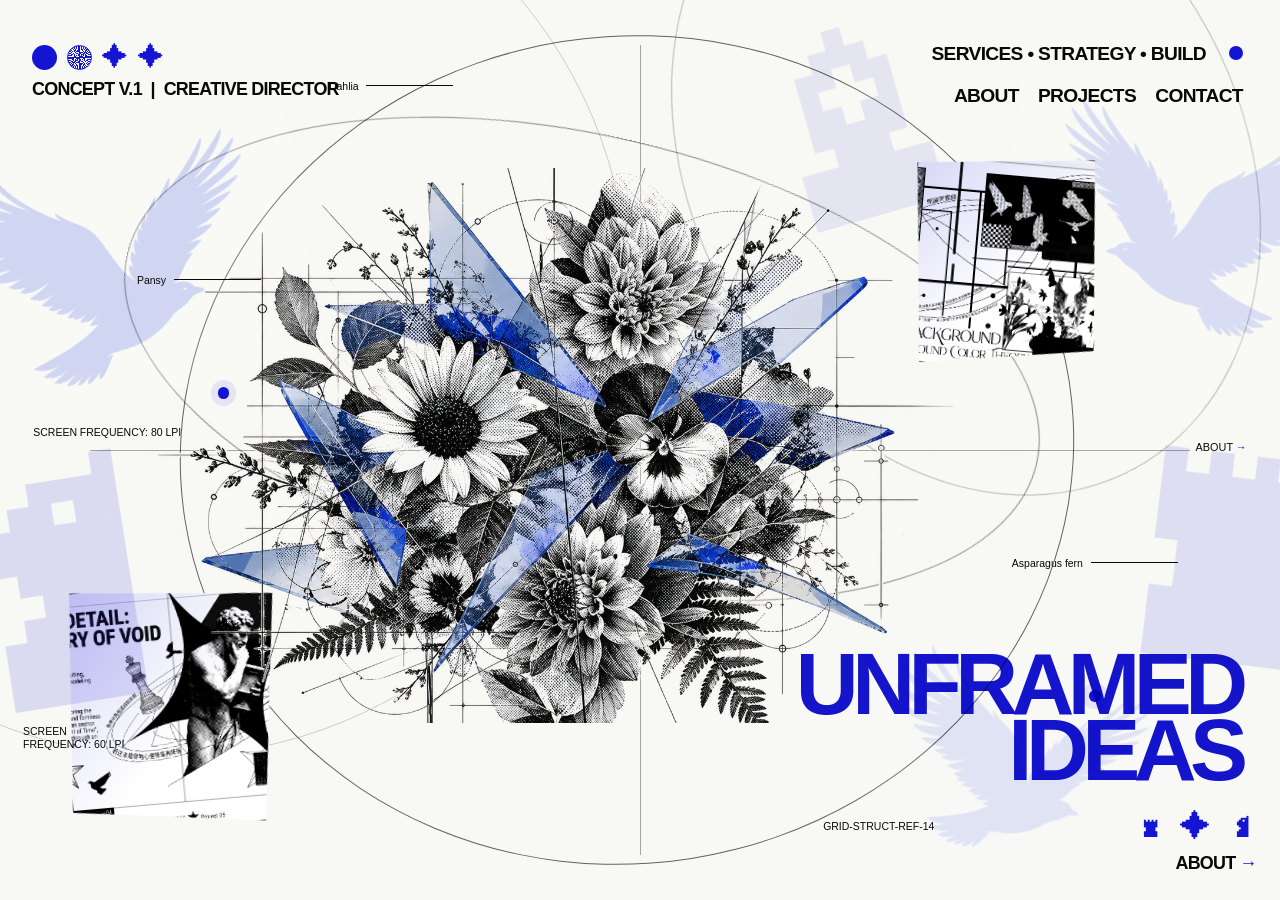
==== index.html @ 29ca2b22 "Rename homepage about CTAs" ====
<!doctype html>
<html lang="zh-CN">
<head>
  <meta charset="utf-8">
  <meta name="viewport" content="width=device-width, initial-scale=1">
  <meta name="description" content="赵雪儿的创意作品集：以视觉策略、设计系统与技术构建表达想法。">
  <meta property="og:title" content="赵雪儿｜Framed Ideas">
  <meta property="og:description" content="视觉策略、设计系统与创意技术作品集。">
  <meta property="og:image" content="https://zhoulyle224-web.github.io/assets/home-flora-collage.png">
  <meta property="og:type" content="website">
  <title>赵雪儿｜Framed Ideas</title>
  <link rel="stylesheet" href="styles.css?v=20260825-flora-depth-v3">
</head>
<body data-page="home" class="flora-home">
  <main class="flora-stage">
    <div class="flora-rings drift" data-depth="0.25" aria-hidden="true"></div>
    <div class="flora-grid" aria-hidden="true"><i></i><i></i></div>

    <div class="legacy-depth" aria-hidden="true">
      <div class="legacy-orbit legacy-orbit-a drift" data-depth="-0.16"></div>
      <div class="legacy-orbit legacy-orbit-b drift" data-depth="0.2"></div>
      <figure class="legacy-slice legacy-slice-a drift" data-depth="1.35"><img src="assets/concept-detail.jpeg" alt=""></figure>
      <figure class="legacy-slice legacy-slice-b drift" data-depth="-1.1"><img src="assets/concept-projects.jpeg" alt=""></figure>
      <i class="legacy-node legacy-node-a drift" data-depth="1.7"></i>
      <i class="legacy-node legacy-node-b drift" data-depth="-1.45"></i>
    </div>

    <div class="flora-fauna" aria-hidden="true">
      <i class="flora-bird bird-a drift" data-depth="1.65"></i>
      <i class="flora-bird bird-b drift" data-depth="1.2"></i>
      <i class="flora-bird bird-c drift" data-depth="2"></i>
      <span class="flora-piece piece-a drift" data-depth="0.8">♞</span>
      <span class="flora-piece piece-b drift" data-depth="-0.7">♜</span>
      <span class="flora-piece piece-c drift" data-depth="1.1">♝</span>
    </div>

    <nav class="flora-navigation" aria-label="主导航">
      <span>SERVICES • STRATEGY • BUILD</span>
      <div>
        <a href="about.html">ABOUT</a>
        <a href="projects.html">PROJECTS</a>
        <a href="contact.html">CONTACT</a>
      </div>
    </nav>

    <figure class="flora-art flora-art-base drift" data-depth="0.32">
      <img src="assets/home-flora-cutout.png" alt="透明背景的黑白网点花卉、蕨叶与半透明蓝色几何碎片实验性编辑拼贴">
    </figure>

    <div class="flora-specimens" aria-hidden="true">
      <span class="specimen-dahlia">Dahlia <i></i></span>
      <span class="specimen-pansy">Pansy <i></i></span>
      <span class="specimen-fern">Asparagus fern <i></i></span>
      <span class="specimen-grid">GRID-STRUCT-REF-14</span>
      <span class="specimen-screen-a">SCREEN FREQUENCY: 80 LPI</span>
      <span class="specimen-screen-b">SCREEN FREQUENCY: 60 LPI</span>
    </div>

    <h1 class="flora-corner-title"><span>UNFRAMED</span><span>IDEAS</span></h1>

    <div class="flora-bottom-left">
      <div class="flora-symbols" aria-hidden="true"><i></i><i></i><b>✦</b><b>✦</b></div>
      <p>CONCEPT V.1 <span>|</span> CREATIVE DIRECTOR</p>
    </div>

    <div class="flora-bottom-right">
      <div class="flora-chess" aria-hidden="true">♜ ✦ ♞</div>
      <a href="about.html">ABOUT <span>→</span></a>
    </div>

    <a class="flora-side-link" href="about.html">ABOUT <span>→</span></a>
  </main>
  <script src="app.js?v=20260825-flora-depth-v3"></script>
</body>
</html>
---- styles.css ----
:root {
  --paper: #f6f6f3;
  --ink: #080808;
  --blue: #1414d4;
  --blue-dark: #09099c;
  --gray: #d8d8d4;
  --line: rgba(8, 8, 8, .72);
  --condensed: Impact, Haettenschweiler, "Arial Narrow Bold", "Arial Narrow", sans-serif;
  --sans: Arial, "Helvetica Neue", "Microsoft YaHei", sans-serif;
  --serif: Didot, "Bodoni MT", "Times New Roman", serif;
}

* { box-sizing: border-box; }
html { scroll-behavior: smooth; }
body {
  margin: 0;
  color: var(--ink);
  background: var(--paper);
  font-family: var(--sans);
  overflow-x: hidden;
}
body::before {
  content: "";
  position: fixed;
  inset: 0;
  z-index: 99;
  pointer-events: none;
  opacity: .045;
  background-image: radial-gradient(#000 .7px, transparent .7px);
  background-size: 4px 4px;
  mix-blend-mode: multiply;
}
a { color: inherit; }
img { display: block; max-width: 100%; }
figure { margin: 0; }
button, a { -webkit-tap-highlight-color: transparent; }
a:focus-visible, button:focus-visible { outline: 3px solid var(--blue); outline-offset: 4px; }

.site-nav {
  position: fixed;
  z-index: 80;
  top: 0;
  left: 0;
  right: 0;
  min-height: 48px;
  padding: 6px 18px;
  display: flex;
  align-items: center;
  justify-content: center;
  border: 0;
  border-bottom: 1.5px solid var(--ink);
  background: rgba(222, 222, 222, .94);
  backdrop-filter: blur(12px);
}
.window-dots { position: absolute; left: 18px; display: flex; gap: 10px; }
.window-dots i { width: 17px; height: 17px; border-radius: 50%; background: #aaa; }
.window-plus { position: absolute; right: 17px; top: 1px; color: #777; font: 38px/1 var(--sans); font-weight: 200; }
.nav-links {
  min-width: min(620px, 60vw);
  min-height: 34px;
  padding: 5px 28px;
  display: flex;
  align-items: center;
  justify-content: center;
  gap: 12px;
  border-radius: 7px;
  background: rgba(255,255,255,.88);
}
.nav-links a {
  position: relative;
  font: 18px/1 var(--condensed);
  letter-spacing: .04em;
  text-decoration: none;
}
.nav-links a + a::before { content: "/"; margin-right: 12px; color: var(--ink); }
.nav-links a:hover, .nav-links a.active { color: var(--blue); }
.menu-toggle {
  display: none;
  border: 0;
  background: var(--ink);
  color: #fff;
  padding: 10px 12px;
  font: 13px/1 var(--condensed);
}

.button {
  display: inline-flex;
  justify-content: space-between;
  align-items: center;
  gap: 24px;
  min-width: 180px;
  padding: 13px 16px;
  border: 1.5px solid var(--ink);
  font: 12px/1 var(--condensed);
  letter-spacing: .08em;
  text-decoration: none;
  transition: transform .2s, box-shadow .2s, background .2s;
}
.button:hover { transform: translate(-3px, -3px); box-shadow: 6px 6px 0 var(--ink); }
.button-blue { background: var(--blue); color: #fff; border-color: var(--blue); }
.button-ghost { background: rgba(246,246,243,.86); }

.minimal-footer {
  position: relative;
  z-index: 20;
  display: flex;
  justify-content: space-between;
  gap: 20px;
  padding: 20px 26px;
  border-top: 1.5px solid var(--ink);
  background: var(--paper);
  font-size: 10px;
  letter-spacing: .12em;
}
.minimal-footer a { text-decoration: none; font-weight: 700; }

/* Home */
.flora-home { background: #f8f8f5; }
.flora-home::before { opacity: .025; }
.flora-stage {
  position: relative;
  min-height: 100svh;
  overflow: hidden;
  isolation: isolate;
  background: #f8f8f5;
}
.flora-stage::before,
.flora-stage::after {
  content: "";
  position: absolute;
  z-index: 0;
  width: min(72vw, 1460px);
  height: min(72vw, 1460px);
  border: 1px solid rgba(8,8,8,.18);
  border-radius: 50%;
  pointer-events: none;
}
.flora-stage::before { left: -23vw; top: -13vw; }
.flora-stage::after { display: none; }
.flora-rings {
  position: absolute;
  z-index: 1;
  inset: 4vh 16vw 4vh 14vw;
  border: 1px solid rgba(8,8,8,.62);
  border-radius: 50%;
  transform: rotate(-9deg);
  pointer-events: none;
}
.flora-rings::before,
.flora-rings::after { display: none; }
.flora-grid { position: absolute; z-index: 1; inset: 0; pointer-events: none; }
.flora-grid i { position: absolute; display: block; background: rgba(8,8,8,.34); }
.flora-grid i:nth-child(1) { left: 50%; top: 5%; width: 1px; height: 90%; }
.flora-grid i:nth-child(2) { left: 7%; top: 50%; width: 86%; height: 1px; }
.legacy-depth { position: absolute; inset: 0; pointer-events: none; }
.legacy-orbit { position: absolute; z-index: 1; border: 1px solid rgba(8,8,8,.46); border-radius: 50%; will-change: translate; }
.legacy-orbit-a { left: 9vw; top: 15vh; width: 73vw; height: 35vw; transform: rotate(13deg); }
.legacy-orbit-b { right: 3vw; top: -15vw; width: 43vw; height: 55vw; transform: rotate(-29deg); opacity: .56; }
.legacy-slice {
  position: absolute;
  overflow: hidden;
  margin: 0;
  border: 1px solid rgba(8,8,8,.8);
  background: rgba(255,255,255,.72);
  box-shadow: 10px 12px 0 rgba(20,20,212,.12);
  opacity: 1;
  will-change: translate;
}
.legacy-slice::after { content: ""; position: absolute; inset: 0; background: linear-gradient(135deg, rgba(20,20,212,.18), transparent 58%); mix-blend-mode: multiply; }
.legacy-slice img { width: 100%; height: 100%; object-fit: cover; filter: grayscale(1) contrast(1.3); }
.legacy-slice-a { z-index: 2; left: 11vw; bottom: 8vh; width: clamp(165px, 17vw, 345px); height: clamp(155px, 27vh, 315px); transform: translateX(-6vw) rotate(-5deg); clip-path: polygon(7% 0, 100% 7%, 88% 100%, 0 90%); }
.legacy-slice-a img { object-position: 48% 50%; }
.legacy-slice-b { z-index: 7; right: 8vw; top: 17vh; width: clamp(145px, 15vw, 305px); height: clamp(145px, 24vh, 280px); transform: translateX(-6vw) rotate(5deg); clip-path: polygon(0 8%, 92% 0, 100% 88%, 10% 100%); }
.legacy-slice-b img { object-position: 76% 20%; }
.legacy-node { position: absolute; z-index: 8; width: clamp(11px, .9vw, 18px); aspect-ratio: 1; border-radius: 50%; background: var(--blue); box-shadow: 0 0 0 7px rgba(20,20,212,.08); will-change: translate; }
.legacy-node-a { left: 17vw; top: 43vh; }
.legacy-node-b { right: 14vw; bottom: 22vh; }
.flora-fauna { position: absolute; z-index: 2; inset: 0; pointer-events: none; color: var(--blue); }
.flora-bird {
  position: absolute;
  display: block;
  width: var(--bird-size);
  height: calc(var(--bird-size) * .54);
  background: url("assets/bird-silhouette-blue.png") center / contain no-repeat;
  mix-blend-mode: multiply;
  opacity: .16;
  will-change: translate;
}
.flora-bird::before,
.flora-bird::after { display: none; }
.bird-a { --bird-size: clamp(300px, 40vw, 820px); left: -12%; top: 14%; transform: rotate(-10deg); }
.bird-b { --bird-size: clamp(280px, 38vw, 780px); right: -13%; top: 10%; transform: scaleX(-1) rotate(-7deg); opacity: .13; }
.bird-c { --bird-size: clamp(240px, 32vw, 660px); right: 5%; bottom: 3%; transform: rotate(14deg); opacity: .1; }
.flora-piece { position: absolute; color: currentColor; font-family: Georgia, "Times New Roman", serif; line-height: 1; opacity: .82; will-change: translate; }
.piece-a { left: -2%; top: 45%; font-size: clamp(220px, 28vw, 570px); transform: rotate(-9deg); opacity: .13; }
.piece-b { right: -3%; top: 39%; font-size: clamp(230px, 29vw, 590px); transform: rotate(7deg); opacity: .11; }
.piece-c { right: 28%; top: -4%; font-size: clamp(190px, 24vw, 490px); transform: rotate(-16deg); opacity: .08; }
.cursor-orbit {
  position: fixed;
  z-index: 140;
  left: 0;
  top: 0;
  width: 38px;
  height: 38px;
  border: 1.5px solid var(--blue);
  border-radius: 50%;
  opacity: 0;
  pointer-events: none;
  transform: translate(-50%, -50%);
  transition: width .18s ease, height .18s ease, border-radius .18s ease, background-color .18s ease, opacity .15s ease;
  will-change: translate, width, height;
}
.cursor-orbit::before {
  content: "";
  position: absolute;
  left: 50%;
  top: 50%;
  width: 8px;
  height: 8px;
  background: var(--blue);
  transform: translate(-50%, -50%) rotate(45deg);
  transition: width .18s ease, height .18s ease, transform .18s ease;
}
.cursor-orbit::after {
  content: "";
  position: absolute;
  inset: -2px;
  border: 1px solid var(--blue);
  border-radius: inherit;
  opacity: 0;
}
.cursor-orbit.is-visible { opacity: 1; }
.cursor-orbit.is-interactive { width: 58px; height: 58px; border-radius: 50%; background: rgba(20,20,212,.07); }
.cursor-orbit.is-interactive::before { width: 12px; height: 12px; transform: translate(-50%, -50%) rotate(135deg); }
.cursor-orbit.is-down { width: 24px; height: 24px; border-radius: 50%; }
.cursor-orbit.is-pulse::after { animation: cursor-pulse .42s ease-out; }
@keyframes cursor-pulse { from { opacity: .75; transform: scale(.8); } to { opacity: 0; transform: scale(2.15); } }
@media (pointer: fine) and (prefers-reduced-motion: no-preference) {
  .has-custom-cursor,
  .has-custom-cursor * { cursor: none !important; }
  .flora-navigation a,
  .flora-side-link,
  .flora-bottom-right a { display: inline-block; transition: scale .16s ease, color .16s ease; }
  .flora-navigation a:hover,
  .flora-side-link:hover,
  .flora-bottom-right a:hover { scale: 1.045; color: var(--blue); }
  .flora-navigation a:active,
  .flora-side-link:active,
  .flora-bottom-right a:active { scale: .92; }
}
.flora-navigation {
  position: absolute;
  z-index: 12;
  top: 4.8vh;
  right: 2.9vw;
  display: grid;
  justify-items: end;
  gap: 2.3vh;
  font: clamp(16px, 1.5vw, 30px)/1.1 var(--sans);
  font-weight: 700;
  letter-spacing: -.035em;
}
.flora-navigation > span::after { content: ""; display: inline-block; width: .72em; height: .72em; margin-left: 1.2em; border-radius: 50%; background: var(--blue); }
.flora-navigation div { display: flex; gap: clamp(14px, 1.5vw, 30px); }
.flora-navigation a { position: relative; text-decoration: none; }
.flora-navigation a::after { content: ""; position: absolute; left: 0; right: 100%; bottom: -4px; height: 3px; background: var(--blue); transition: right .22s ease; }
.flora-navigation a:hover::after { right: 0; }
.flora-art {
  position: absolute;
  z-index: 3;
  inset: -2vh 12vw -1vh 11vw;
  display: grid;
  place-items: center;
  pointer-events: none;
  transform: translateX(-6vw);
}
.flora-art img { width: 100%; height: 100%; object-fit: contain; filter: contrast(.97) saturate(.94); }
.flora-art-base { will-change: translate; }
.flora-corner-title {
  position: absolute;
  z-index: 12;
  right: 3vw;
  bottom: 13vh;
  margin: 0;
  color: var(--blue);
  font: clamp(58px, 6.8vw, 138px)/.76 var(--sans);
  font-weight: 700;
  letter-spacing: -.075em;
  text-align: right;
  pointer-events: none;
  mix-blend-mode: multiply;
}
.flora-corner-title span { display: block; }
.flora-specimens { position: absolute; z-index: 6; inset: 0; font-size: clamp(9px, .82vw, 16px); pointer-events: none; }
.flora-specimens span { position: absolute; white-space: nowrap; }
.flora-specimens i { display: inline-block; width: 6.8vw; height: 1px; margin: 0 0 .28em .45em; background: var(--ink); vertical-align: middle; }
.specimen-dahlia { left: 25.7%; top: 9%; }
.specimen-pansy { left: 10.7%; top: 30.5%; }
.specimen-fern { right: 8%; top: 62%; }
.specimen-grid { right: 27%; bottom: 7.6%; }
.specimen-screen-a { left: 2.6%; top: 47.4%; }
.specimen-screen-b { left: 1.8%; bottom: 16.5%; width: 110px; white-space: normal !important; line-height: 1.2; }
.flora-bottom-left,
.flora-bottom-right { position: absolute; z-index: 12; }
.flora-bottom-left { left: 2.5vw; top: 4.6vh; }
.flora-bottom-right { bottom: 3vh; }
.flora-symbols { display: flex; align-items: center; gap: 10px; height: 32px; color: var(--blue); font-size: 26px; }
.flora-symbols i { width: 25px; height: 25px; border-radius: 50%; background: var(--blue); }
.flora-symbols i + i { background: repeating-conic-gradient(from 0deg, var(--blue) 0 5deg, transparent 5deg 10deg); border: 1px solid var(--blue); }
.flora-symbols b { font-weight: 400; }
.flora-bottom-left p { margin: 8px 0 0; font: clamp(14px, 1.4vw, 28px)/1 var(--sans); font-weight: 700; letter-spacing: -.04em; }
.flora-bottom-left p span { margin: 0 .25em; }
.flora-bottom-right { right: 1.8vw; display: grid; justify-items: end; gap: 10px; }
.flora-chess { color: var(--blue); font-size: clamp(25px, 2.4vw, 48px); letter-spacing: .24em; }
.flora-bottom-right a { font: clamp(14px, 1.4vw, 28px)/1 var(--sans); font-weight: 700; text-decoration: none; letter-spacing: -.04em; }
.flora-bottom-right a span,
.flora-side-link span { display: inline-block; color: var(--blue); transition: transform .2s ease; }
.flora-bottom-right a:hover span,
.flora-side-link:hover span { transform: translateX(8px); }
.flora-side-link { position: absolute; z-index: 12; right: 2.6vw; top: 49%; font-size: clamp(9px, .85vw, 17px); text-decoration: none; }

/* Projects */
.projects-ref-browser { position: fixed; z-index: 80; top: 0; left: 0; right: 0; height: 48px; display: flex; align-items: center; justify-content: center; border-bottom: 1.5px solid var(--ink); background: #dedede; }
.projects-ref-dots { position: absolute; left: 18px; display: flex; gap: 10px; }
.projects-ref-dots i { width: 18px; height: 18px; border-radius: 50%; background: #aaa; }
.projects-ref-browser nav { min-width: min(620px, 60vw); padding: 6px 28px; display: flex; justify-content: center; gap: 12px; border-radius: 7px; background: rgba(255,255,255,.9); }
.projects-ref-browser nav a { font: 18px/1 var(--condensed); letter-spacing: .04em; text-decoration: none; }
.projects-ref-browser nav a + a::before { content: "/"; margin-right: 12px; color: var(--ink); }
.projects-ref-browser nav a.active { color: var(--blue); }
.projects-ref-plus { position: absolute; right: 16px; top: 1px; color: #777; font: 38px/1 var(--sans); }
.projects-ref-canvas { position: relative; height: calc(100svh - 48px); min-height: 850px; margin-top: 48px; overflow: hidden; background: var(--paper); }
.projects-ref-framework { position: absolute; z-index: 0; inset: 0; pointer-events: none; }
.projects-ref-framework i { position: absolute; display: block; background: var(--ink); }
.projects-ref-framework i:nth-child(1) { left: 6.3%; top: 9%; width: 7px; height: 80%; }
.projects-ref-framework i:nth-child(2) { left: 37.6%; top: 0; width: 7px; height: 77%; }
.projects-ref-framework i:nth-child(3) { left: 49.4%; top: 2%; width: 7px; height: 78%; }
.projects-ref-framework i:nth-child(4) { right: 18.3%; top: 7%; width: 7px; height: 72%; }
.projects-ref-framework i:nth-child(5) { left: 3.5%; top: 14%; width: 90%; height: 7px; }
.projects-ref-framework i:nth-child(6) { left: 6%; top: 64%; width: 87%; height: 7px; }
.projects-ref-framework i:nth-child(7) { left: 18%; top: 3%; width: 2px; height: 116%; transform: rotate(55deg); transform-origin: top; }
.projects-ref-framework i:nth-child(8) { right: 11%; top: 8%; width: 2px; height: 112%; transform: rotate(-48deg); transform-origin: top; }
.projects-ref-orbit { position: absolute; z-index: 1; border: 1.5px solid var(--ink); border-radius: 50%; pointer-events: none; }
.projects-ref-orbit.orbit-one { inset: 9% 2% 8% 1%; transform: rotate(10deg); }
.projects-ref-orbit.orbit-two { inset: 18% -2% 3% 6%; transform: rotate(-9deg); }
.projects-ref-cross { position: absolute; z-index: 2; left: 2.5%; top: 8%; font: 120px/.7 var(--sans); }
.projects-ref-note { position: absolute; z-index: 2; margin: 0; font-size: 12px; letter-spacing: .08em; white-space: nowrap; }
.projects-ref-note.note-one { left: 41%; top: 18%; transform: rotate(-12deg); }
.projects-ref-note.note-two { right: -2%; top: 20%; transform: rotate(78deg); }
.projects-ref-note.note-three { left: 38%; bottom: 18%; transform: rotate(-8deg); }
.projects-ref-grid { position: absolute; z-index: 4; inset: 0; }
.projects-ref-card { position: absolute; display: block; overflow: visible; border: 3px solid var(--ink); background: #fff; color: #fff; text-decoration: none; transition: transform .25s; }
.projects-ref-card:hover { transform: translateY(-7px); }
.projects-ref-card figure { position: absolute; inset: 0; overflow: hidden; background: #fff; }
.projects-ref-card figure::after { content: ""; position: absolute; inset: 0; opacity: .12; background-image: radial-gradient(#000 1px, transparent 1px); background-size: 5px 5px; pointer-events: none; }
.projects-ref-card img { position: absolute; width: 200%; height: 200%; max-width: none; object-fit: fill; }
.projects-ref-card.card-one { left: 9.5%; top: 6%; width: 31%; height: 34%; }
.projects-ref-card.card-two { right: 10.5%; top: 6%; width: 33%; height: 34%; }
.projects-ref-card.card-three { left: 5.8%; bottom: 8%; width: 31%; height: 36%; }
.projects-ref-card.card-four { right: 4.5%; bottom: 8%; width: 31%; height: 36%; }
.projects-ref-card.card-one img { left: 0; top: 0; }
.projects-ref-card.card-two img { left: -100%; top: 0; }
.projects-ref-card.card-three img { left: 0; top: -100%; }
.projects-ref-card.card-four img { left: -100%; top: -100%; }
.projects-ref-label { position: absolute; z-index: 5; bottom: -34px; max-width: 96%; padding: 9px 14px 11px; border-radius: 0 0 9px 9px; }
.projects-ref-label.label-black { left: 16%; background: var(--ink); color: var(--blue); }
.projects-ref-label.label-blue { right: 3%; background: var(--blue); color: var(--ink); }
.projects-ref-label small, .projects-ref-label strong, .projects-ref-label em { display: block; }
.projects-ref-label small { font: 14px/1 var(--condensed); letter-spacing: .06em; }
.projects-ref-label strong { font: clamp(25px, 2.5vw, 50px)/.9 var(--condensed); white-space: nowrap; }
.projects-ref-label em { color: #fff; font: 9px/1.4 var(--sans); font-style: normal; letter-spacing: .1em; }
.projects-ref-background { position: absolute; z-index: 3; left: 37%; bottom: 2%; width: 43%; display: flex; flex-direction: column; align-items: center; pointer-events: none; }
.projects-ref-background b { font: clamp(55px, 7vw, 130px)/.68 var(--serif); font-weight: 400; letter-spacing: -.05em; }
.projects-ref-background span { font: clamp(20px, 3.2vw, 62px)/.8 var(--serif); letter-spacing: -.03em; }

/* Project detail — clean rebuild from the current reference only */
.detail-clean-nav { position: fixed; z-index: 90; inset: 0 0 auto; height: 70px; display: flex; align-items: center; justify-content: space-between; padding-left: 2.8vw; border-bottom: 2px solid var(--ink); background: rgba(250,250,248,.97); }
.detail-clean-nav a { color: var(--ink); text-decoration: none; }
.detail-clean-brand { font: clamp(22px, 2vw, 38px)/1 var(--condensed); }
.detail-clean-nav nav { align-self: stretch; display: flex; border-left: 2px solid var(--ink); }
.detail-clean-nav nav a { display: grid; place-items: center; min-width: 145px; padding: 0 1.6vw; font-size: clamp(15px, 1.45vw, 27px); }
.detail-clean-nav nav a:hover { background: var(--ink); color: #fff; }
.detail-clean-page { min-height: 100svh; padding-top: 70px; display: grid; grid-template-columns: 43.5% 56.5%; background: #fafaf8; }
.detail-clean-copy { position: relative; min-height: calc(100svh - 70px); padding: 28px 4vw 40px 2.8vw; border-right: 2px solid var(--ink); }
.detail-clean-code { margin: 0 0 clamp(50px, 7vh, 90px); font: clamp(28px, 2.8vw, 54px)/1 var(--condensed); }
.detail-clean-code span { font-family: var(--sans); font-weight: 400; }
.detail-clean-copy h1 { margin: 0 0 clamp(45px, 7vh, 82px); }
.detail-clean-copy h1 small, .detail-clean-copy h1 span { display: block; }
.detail-clean-copy h1 small { margin-bottom: 5px; font: clamp(30px, 3vw, 56px)/1 var(--sans); font-weight: 800; }
.detail-clean-copy h1 span { position: relative; font: clamp(60px, 6.5vw, 126px)/.78 var(--condensed); letter-spacing: -.03em; overflow-wrap: anywhere; }
.detail-clean-copy h1 span::before { content: ""; position: absolute; left: -2.8vw; top: 10%; width: 1.5vw; height: 78%; background: var(--ink); }
body[data-project="warehouse"] .detail-clean-copy h1 span { font-size: clamp(48px, 5vw, 96px); }
.detail-clean-summary { display: grid; grid-template-columns: 1fr 1fr; gap: clamp(34px, 4vw, 70px); }
.detail-clean-summary p { margin: 0; font-size: clamp(13px, 1.25vw, 23px); line-height: 1.35; font-weight: 650; }
.detail-clean-lists { display: grid; grid-template-columns: 1fr 1fr; gap: 34px; margin-top: clamp(42px, 6vh, 72px); }
.detail-clean-lists p { margin: 0; font: clamp(12px, 1.15vw, 21px)/1.24 var(--sans); font-weight: 700; }
.detail-clean-lists b { font-family: var(--condensed); font-size: 1.15em; }
.detail-clean-lists span { white-space: pre-line; }
.detail-clean-actions { display: flex; flex-wrap: wrap; gap: 10px; margin-top: 25px; }
.detail-clean-visual { position: relative; min-height: calc(100svh - 70px); overflow: hidden; background: #fafaf8; }
.detail-clean-visual::before { content: ""; position: absolute; z-index: 2; inset: 0; border-left: 0; box-shadow: inset 0 0 0 2px rgba(0,0,0,.06); pointer-events: none; }
.detail-clean-visual figure { position: absolute; inset: 0 0 54px; margin: 0; overflow: hidden; pointer-events: none; }
.detail-clean-visual figure img { position: absolute; top: -9.75%; left: -77%; width: 177%; height: 117.25%; max-width: none; object-fit: fill; }
.detail-clean-image { z-index: 1; }
.detail-clean-pagination { position: absolute; z-index: 4; right: 2.5vw; bottom: 0; height: 54px; display: flex; align-items: center; gap: 8px; font-size: clamp(12px, 1.25vw, 22px); }
.detail-clean-pagination a { color: var(--ink); text-decoration: none; }
.detail-clean-pagination a:hover { color: var(--blue); }

/* About */
.about-ref-nav { position: fixed; z-index: 80; top: 0; left: 5vw; right: 5vw; height: 60px; display: flex; align-items: center; justify-content: space-between; border: 1.5px solid var(--ink); border-top: 0; background: rgba(246,246,243,.96); }
.about-ref-nav-left { display: flex; align-items: center; gap: clamp(40px, 7vw, 130px); padding-left: 26px; }
.about-ref-nav a, .about-ref-nav span { font: 13px/1 var(--condensed); letter-spacing: .035em; text-decoration: none; }
.about-ref-nav-right { padding-right: 26px; }
.about-ref-page { position: relative; min-height: 100svh; padding: 60px 5vw 0; display: grid; grid-template-columns: 1fr 1fr; grid-template-rows: auto 72px; overflow: hidden; background: var(--paper); }
.about-ref-page::before, .about-ref-page::after { content: ""; position: absolute; z-index: 0; top: 0; bottom: 0; width: 9vw; background-color: var(--paper); background-image: url("assets/about-botanical-halftone.png"); background-size: auto max(100%, 900px); background-repeat: repeat-y; background-position: center top; opacity: .92; filter: contrast(1.08); }
.about-ref-page::before { left: 0; transform: translateX(-58%); }
.about-ref-page::after { right: 0; transform: translateX(58%) scaleX(-1); }
.about-ref-copy { position: relative; z-index: 2; min-width: 0; padding: 26px 3vw 56px 1.4vw; border: 1.5px solid var(--ink); border-top: 0; overflow: hidden; background-color: rgba(246,246,243,.94); background-image: radial-gradient(rgba(0,0,0,.16) .65px, transparent .65px); background-size: 5px 5px; }
.about-ref-copy h1 { margin: 0 0 12px; font: clamp(56px, 6vw, 116px)/.82 var(--condensed); letter-spacing: -.03em; }
.about-resume-tagline { margin: 0 0 26px; color: var(--blue); font: clamp(18px, 1.45vw, 28px)/1 var(--condensed); letter-spacing: .03em; }
.about-resume-contact { display: grid; grid-template-columns: repeat(4, auto); gap: 10px 22px; padding: 13px 0 22px; border-bottom: 1.5px solid var(--ink); font-size: 12px; }
.about-resume-contact a { text-decoration: none; font-weight: 700; }
.about-resume-section { margin-top: 30px; }
.about-resume-section h2 { margin: 0 0 18px; padding-top: 12px; display: flex; align-items: baseline; gap: 24px; border-top: 2px solid var(--ink); font: clamp(24px, 2vw, 38px)/1 var(--condensed); }
.about-resume-section h2 b { color: var(--blue); font-size: 1.15em; }
.about-resume-entry + .about-resume-entry { margin-top: 25px; }
.about-resume-entry header { display: grid; grid-template-columns: minmax(118px, .72fr) minmax(0, 1.45fr) auto; gap: 10px 16px; align-items: baseline; }
.about-resume-entry time { color: var(--blue); font-weight: 700; font-size: 12px; white-space: nowrap; }
.about-resume-entry header strong { min-width: 0; font-size: 14px; }
.about-resume-entry header em { font-size: 11px; font-style: normal; text-align: right; white-space: nowrap; }
.about-resume-entry ul, .about-resume-section.awards ul { margin: 14px 0 0; padding: 0; list-style: none; }
.about-resume-entry li, .about-resume-section.awards li { position: relative; margin: 8px 0; padding-left: 18px; font-size: 12px; line-height: 1.65; }
.about-resume-entry li::before, .about-resume-section.awards li::before { content: "•"; position: absolute; left: 0; color: var(--blue); font-size: 18px; line-height: 1; }
.about-resume-entry li > b, .about-resume-skills p > b { color: var(--blue); }
.about-resume-entry li strong, .about-resume-entry p strong, .about-resume-skills strong { color: var(--blue); }
.about-resume-entry.compact p { margin: 12px 0 0; font-size: 12px; line-height: 1.65; }
.about-resume-skills { display: grid; gap: 14px; }
.about-resume-skills p { margin: 0; font-size: 12px; line-height: 1.65; }
.about-resume-skills p > b { display: block; margin-bottom: 2px; font-size: 13px; }
.about-ref-actions { position: relative; z-index: 3; display: flex; flex-wrap: wrap; gap: 10px; margin-top: 38px; }
.about-ref-actions a { min-width: 165px; padding: 12px 15px; border: 1.5px solid var(--ink); background: var(--paper); font: 12px/1 var(--condensed); letter-spacing: .07em; text-decoration: none; }
.about-ref-actions a:first-child { background: var(--blue); border-color: var(--blue); color: #fff; }
.about-ref-visual { position: relative; z-index: 2; min-width: 0; min-height: calc(100svh - 132px); overflow: hidden; display: flex; flex-direction: column; border: 1.5px solid var(--ink); border-top: 0; border-left: 0; background: var(--paper); }
.about-ref-visual-source { position: relative; flex: 0 0 clamp(380px, 31vw, 580px); overflow: hidden; }
.about-ref-visual-source img { position: absolute; top: -1%; left: 0; width: 200%; height: 112%; max-width: none; object-fit: cover; transform: translateX(-50%); }
.about-visual-wall { flex: 1; min-height: 0; display: grid; grid-template-rows: repeat(5, minmax(0, 1fr)); }
.about-visual-panel { position: relative; min-height: 0; padding: clamp(20px, 2.2vw, 40px); display: flex; flex-direction: column; justify-content: center; overflow: hidden; border-top: 1.5px solid var(--ink); isolation: isolate; }
.about-visual-panel small { position: absolute; top: 22px; left: 24px; z-index: 2; font: 11px/1 var(--condensed); letter-spacing: .12em; }
.about-visual-panel strong { position: relative; z-index: 2; font: clamp(70px, 7vw, 126px)/.72 var(--condensed); letter-spacing: -.04em; }
.about-visual-panel p { position: relative; z-index: 2; margin: 15px 0 8px; font: clamp(22px, 2vw, 38px)/1 var(--condensed); }
.about-visual-panel span { position: relative; z-index: 2; font-size: 10px; letter-spacing: .12em; }
.about-visual-panel.botanical { background-color: rgba(246,246,243,.94); background-image: linear-gradient(90deg, rgba(246,246,243,.98) 0 42%, rgba(246,246,243,.2)), url("assets/about-botanical-halftone.png"); background-size: auto, auto 115%; background-repeat: no-repeat; background-position: 0 0, right center; }
.about-visual-panel.botanical strong, .about-visual-panel.paper strong { color: var(--blue); }
.about-visual-panel.blue { background: var(--blue); color: #fff; }
.about-visual-panel.blue::after { content: ""; position: absolute; inset: 0; z-index: 0; background-image: radial-gradient(#fff .7px, transparent .7px); background-size: 5px 5px; opacity: .18; }
.about-visual-panel.image { color: var(--ink); background: url("assets/about-reference-20260825.jpg") 73% 66%/210% auto no-repeat; }
.about-visual-panel.image::after { content: ""; position: absolute; inset: 0; z-index: 0; background: rgba(246,246,243,.63); }
.about-visual-panel.image strong { color: var(--blue); }
.about-visual-panel.paper { background-color: var(--paper); background-image: radial-gradient(rgba(0,0,0,.22) .7px, transparent .7px); background-size: 5px 5px; }
.about-visual-panel.dark { background: #11113d; color: #fff; }
.about-visual-panel.dark strong { color: var(--blue); text-shadow: 1px 1px 0 #fff; }
.about-ref-footer { position: relative; z-index: 3; grid-column: 1/-1; display: grid; grid-template-columns: 34% 1fr auto; align-items: center; min-height: 72px; border: 1.5px solid var(--ink); border-top: 0; }
.about-ref-theory { align-self: stretch; display: flex; align-items: center; justify-content: center; gap: 22px; overflow: hidden; border-right: 1.5px solid var(--ink); background: linear-gradient(90deg, rgba(20,20,212,.12), rgba(246,246,243,.94)); color: var(--ink); }
.about-ref-theory span { font: 12px/1 var(--condensed); letter-spacing: .12em; }
.about-ref-footer > a { justify-self: center; font: clamp(15px, 1.55vw, 28px)/1 var(--condensed); text-decoration: none; }
.about-ref-footer > a b { color: var(--blue); font-size: 1.55em; }
.about-ref-footer small { padding-right: 22px; font-size: 10px; letter-spacing: .08em; }

/* Contact — current diagonal reference only */
.contact-diagonal-page { min-height: 100svh; overflow: auto; background: #f8f8f6; }
.contact-diagonal-stage { position: relative; width: 100vw; min-width: 960px; height: 100svh; min-height: 536px; overflow: hidden; background: #f8f8f6; }
.contact-diagonal-art { position: absolute; inset: 0; width: 100%; height: 100%; max-width: none; object-fit: contain; object-position: center; user-select: none; }

.reveal { opacity: 0; transform: translateY(24px); transition: opacity .65s ease, transform .65s ease; }
.reveal.visible { opacity: 1; transform: translateY(0); }
.error-page { min-height: 100vh; display: grid; place-items: center; background: var(--paper); }
.error-page main { text-align: center; }
.error-page span { color: var(--blue); font: 28vw/.7 var(--condensed); }
.error-page h1 { font: clamp(36px,7vw,96px)/1 var(--condensed); }

@media (max-width: 980px) {
  .site-nav { justify-content: flex-end; }
  .window-dots { left: 12px; }
  .window-dots i { width: 13px; height: 13px; }
  .window-plus { display: none; }
  .menu-toggle { display: block; }
  .nav-links { position: absolute; top: calc(100% + 8px); right: 10px; width: min(280px, calc(100vw - 20px)); min-width: 0; padding: 18px; display: none; flex-direction: column; align-items: stretch; background: var(--paper); border: 1.5px solid var(--ink); border-radius: 0; box-shadow: 6px 6px 0 var(--ink); }
  .nav-links.open { display: flex; }
  .nav-links a { font-size: 24px; }
  .nav-links a + a::before { display: none; }
  .flora-navigation { right: 24px; top: 28px; }
  .flora-art { inset: 9vh 2vw 6vh; transform: translateX(-4vw); }
  .legacy-slice-a { left: 5vw; bottom: 16vh; }
  .legacy-slice-b { right: 4vw; top: 18vh; }
  .flora-corner-title { left: auto; right: 24px; bottom: 13vh; font-size: clamp(54px, 8.8vw, 86px); }
  .flora-specimens .specimen-dahlia,
  .flora-specimens .specimen-pansy,
  .flora-specimens .specimen-fern { display: none; }
  .specimen-grid { right: 20%; bottom: 10%; }
  .flora-side-link { display: none; }
  .projects-ref-browser nav { min-width: min(560px, 70vw); }
  .projects-ref-canvas { height: auto; min-height: 0; padding: 72px 5vw 100px; }
  .projects-ref-framework, .projects-ref-note, .projects-ref-cross { display: none; }
  .projects-ref-orbit { inset: 2% -20% 1%!important; }
  .projects-ref-grid { position: relative; inset: auto; display: grid; grid-template-columns: 1fr 1fr; gap: 72px 5vw; }
  .projects-ref-card, .projects-ref-card.card-one, .projects-ref-card.card-two, .projects-ref-card.card-three, .projects-ref-card.card-four { position: relative; inset: auto; width: auto; height: 48vw; }
  .projects-ref-background { position: relative; left: auto; bottom: auto; width: 100%; margin-top: 86px; }
  .detail-clean-nav { height: 64px; }
  .detail-clean-nav nav a { min-width: 0; padding: 0 18px; font-size: 15px; }
  .detail-clean-page { padding-top: 64px; grid-template-columns: 1fr; }
  .detail-clean-copy { min-height: auto; padding: 44px 7vw 58px; border-right: 0; border-bottom: 2px solid var(--ink); }
  .detail-clean-copy h1 span::before { left: -7vw; width: 4.5vw; }
  .detail-clean-summary, .detail-clean-lists { max-width: 760px; }
  .detail-clean-visual { min-height: 720px; }
  .about-ref-nav { left: 16px; right: 16px; }
  .about-ref-page { padding-left: 16px; padding-right: 16px; grid-template-columns: 1fr; grid-template-rows: auto auto auto; overflow: visible; }
  .about-ref-copy { border-right: 1.5px solid var(--ink); }
  .about-ref-visual { border-left: 1.5px solid var(--ink); }
  .about-ref-visual-source { position: relative; inset: auto; flex-basis: 680px; }
  .about-visual-wall { min-height: 1400px; }
  .about-resume-contact { grid-template-columns: repeat(2, auto); justify-content: start; }
  .about-ref-footer { grid-template-columns: 1fr 1fr; min-height: 88px; }
  .about-ref-footer small { display: none; }
}

@media (max-width: 680px) {
  .flora-stage { min-height: 820px; }
  .flora-stage::before { width: 130vw; height: 130vw; left: -75vw; top: 10vh; }
  .flora-rings { inset: 22vh -32vw 13vh -27vw; }
  .flora-grid i:nth-child(1) { left: 68%; }
  .flora-grid i:nth-child(2) { left: 10%; width: 80%; }
  .flora-navigation { top: 21px; right: 18px; gap: 10px; font-size: 12px; }
  .flora-navigation > span { display: none; }
  .flora-navigation div { flex-direction: column; align-items: flex-end; gap: 5px; }
  .flora-navigation a { padding: 2px 0; }
  .flora-art { inset: 10vh -25vw 14vh -28vw; transform: translateX(-5vw); }
  .legacy-orbit-a { left: -10vw; top: 20vh; width: 115vw; height: 76vw; }
  .legacy-orbit-b { right: -35vw; top: -5vw; width: 88vw; height: 105vw; }
  .legacy-slice-a { left: 2vw; bottom: 19vh; width: 34vw; height: 20vh; opacity: 1; }
  .legacy-slice-b { right: 2vw; top: 19vh; width: 31vw; height: 18vh; opacity: 1; }
  .flora-specimens { display: none; }
  .flora-bottom-left { left: 18px; top: 22px; }
  .flora-symbols { gap: 7px; height: 24px; font-size: 20px; }
  .flora-symbols i { width: 19px; height: 19px; }
  .flora-bottom-left p { max-width: 230px; font-size: 14px; line-height: 1.2; }
  .flora-corner-title { left: auto; right: 18px; bottom: 118px; font-size: 15vw; line-height: .78; }
  .bird-a { --bird-size: 68vw; left: -25%; top: 28%; }
  .bird-b { --bird-size: 64vw; right: -27%; top: 25%; }
  .bird-c { --bird-size: 56vw; right: -8%; bottom: 14%; display: block; }
  .piece-a { left: -12%; top: 55%; font-size: 46vw; }
  .piece-b { right: -11%; top: 52%; font-size: 48vw; }
  .piece-c { right: 20%; top: 15%; display: block; font-size: 38vw; }
  .flora-bottom-right { right: 18px; bottom: 24px; gap: 7px; }
  .flora-chess { font-size: 24px; }
  .flora-bottom-right a { max-width: 120px; font-size: 13px; text-align: right; line-height: 1.15; }
  .projects-ref-dots { left: 10px; gap: 6px; }
  .projects-ref-dots i { width: 12px; height: 12px; }
  .projects-ref-browser nav { min-width: 0; width: calc(100% - 92px); margin-left: 28px; padding: 7px 8px; gap: 5px; }
  .projects-ref-browser nav a { font-size: 12px; }
  .projects-ref-browser nav a + a::before { margin-right: 5px; }
  .projects-ref-plus { right: 5px; font-size: 30px; }
  .projects-ref-canvas { padding-left: 18px; padding-right: 18px; }
  .projects-ref-grid { grid-template-columns: 1fr; gap: 76px; }
  .projects-ref-card, .projects-ref-card.card-one, .projects-ref-card.card-two, .projects-ref-card.card-three, .projects-ref-card.card-four { height: 82vw; }
  .projects-ref-label { max-width: 92%; }
  .projects-ref-label strong { font-size: 9vw; white-space: normal; }
  .projects-ref-background { align-items: flex-start; }
  .detail-clean-nav { height: 58px; padding-left: 12px; }
  .detail-clean-brand { font-size: 20px; }
  .detail-clean-nav nav { border-left: 0; }
  .detail-clean-nav nav a { min-width: 0; padding: 0 8px; font-size: 11px; }
  .detail-clean-page { padding-top: 58px; }
  .detail-clean-copy { padding: 30px 18px 44px; }
  .detail-clean-code { margin-bottom: 48px; font-size: 7vw; }
  .detail-clean-code span { display: block; margin-top: 8px; font: 5vw/1.05 var(--sans); }
  .detail-clean-copy h1 { margin-bottom: 40px; }
  .detail-clean-copy h1 small { font-size: 8vw; }
  .detail-clean-copy h1 span { font-size: 16vw; }
  body[data-project="warehouse"] .detail-clean-copy h1 span { font-size: 13vw; }
  .detail-clean-copy h1 span::before { left: -18px; width: 12px; }
  .detail-clean-summary, .detail-clean-lists { grid-template-columns: 1fr; gap: 28px; }
  .detail-clean-lists { margin-top: 40px; }
  .detail-clean-actions { display: grid; }
  .detail-clean-actions .button { min-width: 0; width: 100%; }
  .detail-clean-visual { min-height: 600px; }
  .detail-clean-visual figure img { left: -95%; width: 195%; }
  .detail-clean-pagination { right: 14px; font-size: 12px; }
  .about-ref-nav { left: 10px; right: 10px; }
  .about-ref-nav-left { gap: 22px; padding-left: 12px; }
  .about-ref-nav-right { padding-right: 12px; }
  .about-ref-page { padding-left: 10px; padding-right: 10px; grid-template-rows: auto auto auto; }
  .about-ref-copy { padding-left: 12px; padding-right: 12px; }
  .about-ref-copy h1 { font-size: 14vw; }
  .about-resume-contact { grid-template-columns: 1fr 1fr; gap: 10px; }
  .about-resume-entry header { grid-template-columns: 1fr; gap: 5px; }
  .about-resume-entry header em { text-align: left; white-space: normal; }
  .about-resume-section h2 { gap: 14px; }
  .about-ref-footer { grid-template-columns: 1fr; }
  .about-ref-theory { min-height: 68px; }
  .about-ref-footer > a { min-height: 68px; display: grid; place-items: center; }
  .about-ref-visual-source { flex-basis: 520px; }
  .about-visual-wall { min-height: 1200px; grid-template-rows: repeat(5, minmax(230px, 1fr)); }
  .about-visual-panel { min-height: 230px; }
  .about-visual-panel strong { font-size: 25vw; }
  .contact-diagonal-stage { width: 960px; }
  .minimal-footer { flex-direction: column; }
}

@media (prefers-reduced-motion: reduce) {
  *, *::before, *::after { scroll-behavior: auto!important; transition-duration: .01ms!important; animation-duration: .01ms!important; }
  .reveal { opacity: 1; transform: none; }
}
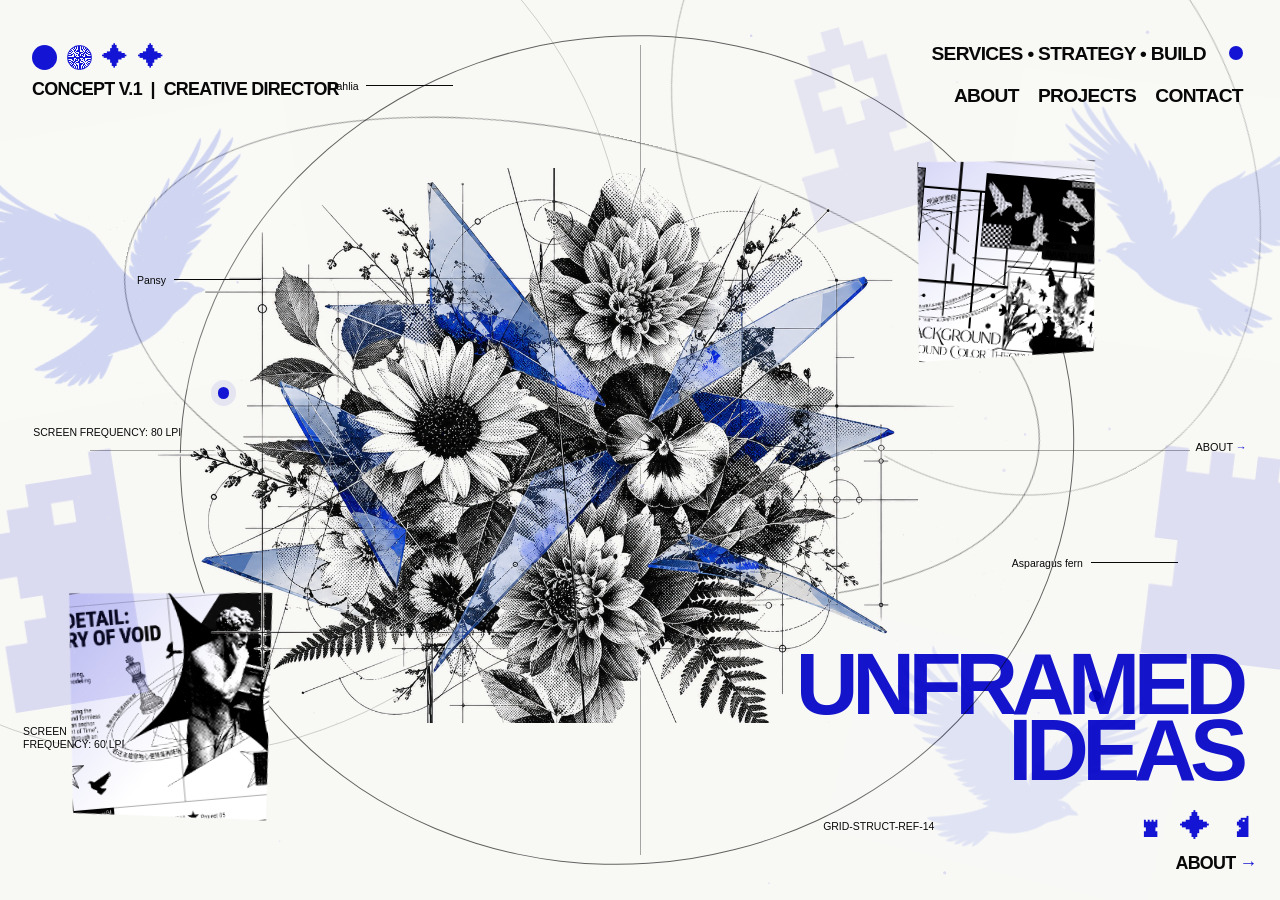
==== commit 2c62562f: "Add refined global motion system" ====
--- a/index.html
+++ b/index.html
@@ -9,7 +9,7 @@
   <meta property="og:image" content="https://zhoulyle224-web.github.io/assets/home-flora-collage.png">
   <meta property="og:type" content="website">
   <title>赵雪儿｜Framed Ideas</title>
-  <link rel="stylesheet" href="styles.css?v=20260825-flora-depth-v3">
+  <link rel="stylesheet" href="styles.css?v=20260827-motion-v1">
 </head>
 <body data-page="home" class="flora-home">
   <main class="flora-stage">
@@ -70,6 +70,6 @@
 
     <a class="flora-side-link" href="about.html">ABOUT <span>→</span></a>
   </main>
-  <script src="app.js?v=20260825-flora-depth-v3"></script>
+  <script src="app.js?v=20260827-motion-v1"></script>
 </body>
 </html>
--- a/styles.css
+++ b/styles.css
@@ -195,19 +195,76 @@
 .piece-a { left: -2%; top: 45%; font-size: clamp(220px, 28vw, 570px); transform: rotate(-9deg); opacity: .13; }
 .piece-b { right: -3%; top: 39%; font-size: clamp(230px, 29vw, 590px); transform: rotate(7deg); opacity: .11; }
 .piece-c { right: 28%; top: -4%; font-size: clamp(190px, 24vw, 490px); transform: rotate(-16deg); opacity: .08; }
+.motion-particles,
+.motion-tracking-light,
+.motion-click-ring {
+  position: fixed;
+  left: 0;
+  top: 0;
+  pointer-events: none;
+}
+.motion-particles {
+  z-index: 92;
+  width: 100vw;
+  height: 100vh;
+  opacity: .82;
+}
+.motion-tracking-light {
+  z-index: 91;
+  width: min(48vw, 660px);
+  aspect-ratio: 1;
+  border-radius: 50%;
+  opacity: 0;
+  transform: translate(-50%, -50%);
+  background: radial-gradient(circle, rgba(20,20,212,.105) 0, rgba(20,20,212,.048) 24%, rgba(20,20,212,.012) 47%, transparent 70%);
+  filter: blur(12px);
+  transition: opacity .5s ease;
+  will-change: translate;
+}
+.motion-pointer-active .motion-tracking-light { opacity: .55; }
+.motion-click-ring {
+  z-index: 139;
+  width: 38px;
+  height: 38px;
+  border: 1px solid var(--blue);
+  border-radius: 50%;
+  transform: translate(-50%, -50%);
+  animation: motion-click-ring .58s cubic-bezier(.2,.65,.2,1) forwards;
+}
+.motion-enter {
+  opacity: 0;
+  filter: blur(5px);
+  translate: 0 16px;
+  transition: opacity .72s cubic-bezier(.2,.7,.2,1) var(--motion-delay, 0ms), filter .72s ease var(--motion-delay, 0ms), translate .72s cubic-bezier(.2,.7,.2,1) var(--motion-delay, 0ms);
+}
+.motion-enter.is-motion-visible { opacity: 1; filter: blur(0); translate: 0 0; }
+.motion-reactive { position: relative; }
+.motion-sheen {
+  position: absolute;
+  z-index: 25;
+  inset: 0;
+  display: block;
+  opacity: 0;
+  pointer-events: none;
+  background: radial-gradient(circle 180px at var(--sheen-x, 50%) var(--sheen-y, 50%), rgba(20,20,212,.16), rgba(20,20,212,.045) 38%, transparent 72%);
+  mix-blend-mode: multiply;
+  transition: opacity .35s ease;
+}
+.motion-reactive:hover > .motion-sheen { opacity: .72; }
 .cursor-orbit {
   position: fixed;
   z-index: 140;
   left: 0;
   top: 0;
-  width: 38px;
-  height: 38px;
-  border: 1.5px solid var(--blue);
+  width: 42px;
+  height: 42px;
+  border: 1px solid rgba(20,20,212,.92);
   border-radius: 50%;
   opacity: 0;
   pointer-events: none;
   transform: translate(-50%, -50%);
-  transition: width .18s ease, height .18s ease, border-radius .18s ease, background-color .18s ease, opacity .15s ease;
+  box-shadow: 0 0 0 1px rgba(246,246,243,.68), 0 0 18px rgba(20,20,212,.13);
+  transition: width .22s cubic-bezier(.2,.8,.2,1), height .22s cubic-bezier(.2,.8,.2,1), border-color .22s ease, background-color .22s ease, opacity .16s ease;
   will-change: translate, width, height;
 }
 .cursor-orbit::before {
@@ -218,23 +275,45 @@
   width: 8px;
   height: 8px;
   background: var(--blue);
+  box-shadow: 0 0 10px rgba(20,20,212,.22);
   transform: translate(-50%, -50%) rotate(45deg);
-  transition: width .18s ease, height .18s ease, transform .18s ease;
+  transition: width .2s ease, height .2s ease, transform .3s ease;
 }
 .cursor-orbit::after {
   content: "";
   position: absolute;
-  inset: -2px;
-  border: 1px solid var(--blue);
-  border-radius: inherit;
-  opacity: 0;
+  inset: -7px;
+  border: 1px solid rgba(20,20,212,.34);
+  border-right-color: transparent;
+  border-bottom-color: transparent;
+  border-radius: 50%;
+  animation: cursor-orbit-spin 5s linear infinite;
 }
 .cursor-orbit.is-visible { opacity: 1; }
-.cursor-orbit.is-interactive { width: 58px; height: 58px; border-radius: 50%; background: rgba(20,20,212,.07); }
-.cursor-orbit.is-interactive::before { width: 12px; height: 12px; transform: translate(-50%, -50%) rotate(135deg); }
-.cursor-orbit.is-down { width: 24px; height: 24px; border-radius: 50%; }
-.cursor-orbit.is-pulse::after { animation: cursor-pulse .42s ease-out; }
-@keyframes cursor-pulse { from { opacity: .75; transform: scale(.8); } to { opacity: 0; transform: scale(2.15); } }
+.cursor-orbit.is-interactive {
+  width: 64px;
+  height: 64px;
+  background: rgba(20,20,212,.055);
+  border-color: rgba(20,20,212,.72);
+}
+.cursor-orbit.is-interactive::before { width: 13px; height: 13px; transform: translate(-50%, -50%) rotate(135deg); }
+.cursor-orbit.is-down { width: 26px; height: 26px; background: rgba(20,20,212,.12); }
+.cursor-orbit.is-pulse { animation: cursor-impact .46s ease-out; }
+@keyframes cursor-orbit-spin { to { transform: rotate(360deg); } }
+@keyframes cursor-impact { 0% { box-shadow: 0 0 0 0 rgba(20,20,212,.34); } 100% { box-shadow: 0 0 0 20px rgba(20,20,212,0); } }
+@keyframes motion-click-ring { from { opacity: .7; scale: .55; } to { opacity: 0; scale: 2.45; } }
+@keyframes motion-breathe { from { scale: 1; } to { scale: 1.014; } }
+@keyframes motion-orbit-a { from { transform: rotate(9deg) scale(.995); } to { transform: rotate(12deg) scale(1.015); } }
+@keyframes motion-orbit-b { from { transform: rotate(-10deg) scale(1.01); } to { transform: rotate(-7deg) scale(.99); } }
+@keyframes motion-float { from { translate: 0 -2px; } to { translate: 0 4px; } }
+.motion-enabled .flora-art img,
+.motion-enabled .detail-clean-image img,
+.motion-enabled .contact-diagonal-art { animation: motion-breathe 9s ease-in-out infinite alternate; transform-origin: center; }
+.motion-enabled .projects-ref-orbit.orbit-one { animation: motion-orbit-a 11s ease-in-out infinite alternate; }
+.motion-enabled .projects-ref-orbit.orbit-two { animation: motion-orbit-b 13s ease-in-out infinite alternate; }
+.motion-enabled .flora-chess,
+.motion-enabled .flora-symbols b { animation: motion-float 2.8s ease-in-out infinite alternate; }
+.motion-enabled .flora-symbols b:nth-child(4) { animation-delay: -.9s; }
 @media (pointer: fine) and (prefers-reduced-motion: no-preference) {
   .has-custom-cursor,
   .has-custom-cursor * { cursor: none !important; }
@@ -389,8 +468,10 @@
 .detail-clean-copy h1 span { position: relative; font: clamp(60px, 6.5vw, 126px)/.78 var(--condensed); letter-spacing: -.03em; overflow-wrap: anywhere; }
 .detail-clean-copy h1 span::before { content: ""; position: absolute; left: -2.8vw; top: 10%; width: 1.5vw; height: 78%; background: var(--ink); }
 body[data-project="warehouse"] .detail-clean-copy h1 span { font-size: clamp(48px, 5vw, 96px); }
+body[data-project="zbird"] .detail-clean-copy { background: linear-gradient(115deg, rgba(250,250,248,.74) 0%, rgba(250,250,248,.88) 48%, rgba(250,250,248,.96) 100%), url("assets/home-flora-cutout.png") 44% center / cover no-repeat; }
 .detail-clean-summary { display: grid; grid-template-columns: 1fr 1fr; gap: clamp(34px, 4vw, 70px); }
 .detail-clean-summary p { margin: 0; font-size: clamp(13px, 1.25vw, 23px); line-height: 1.35; font-weight: 650; }
+body[data-project="websign"] .detail-clean-summary p { white-space: pre-line; }
 .detail-clean-lists { display: grid; grid-template-columns: 1fr 1fr; gap: 34px; margin-top: clamp(42px, 6vh, 72px); }
 .detail-clean-lists p { margin: 0; font: clamp(12px, 1.15vw, 21px)/1.24 var(--sans); font-weight: 700; }
 .detail-clean-lists b { font-family: var(--condensed); font-size: 1.15em; }
@@ -404,6 +485,44 @@
 .detail-clean-pagination { position: absolute; z-index: 4; right: 2.5vw; bottom: 0; height: 54px; display: flex; align-items: center; gap: 8px; font-size: clamp(12px, 1.25vw, 22px); }
 .detail-clean-pagination a { color: var(--ink); text-decoration: none; }
 .detail-clean-pagination a:hover { color: var(--blue); }
+
+/* ZBird — actual operating evidence, packages remain private */
+.zbird-proof { display: none; }
+body[data-project="zbird"] .detail-clean-image { display: none; }
+body[data-project="zbird"] .detail-clean-visual { background: #f4f3ed; }
+body[data-project="zbird"] .zbird-proof { position: absolute; z-index: 3; inset: 0 0 54px; display: grid; grid-template-rows: auto auto auto auto; align-content: start; gap: clamp(12px, 1.8vh, 22px); padding: clamp(20px, 2vw, 36px); overflow: hidden; background-image: linear-gradient(rgba(0,0,0,.045) 1px, transparent 1px), linear-gradient(90deg, rgba(0,0,0,.045) 1px, transparent 1px); background-size: 34px 34px; }
+.zbird-proof::before, .zbird-proof::after { content: ""; position: absolute; z-index: -1; pointer-events: none; }
+.zbird-proof::before { width: 52%; height: 72%; right: -8%; top: 3%; border: 2px solid var(--ink); transform: rotate(7deg); }
+.zbird-proof::after { width: 46%; height: 60%; left: -10%; bottom: -20%; background: var(--blue); clip-path: polygon(0 0, 100% 52%, 30% 100%); opacity: .96; }
+.zbird-proof-header { position: relative; display: grid; grid-template-columns: minmax(300px, 1fr) minmax(340px, .9fr); align-items: end; gap: 8px clamp(24px, 4vw, 70px); }
+.zbird-proof-header p { grid-column: 1 / -1; margin: 0; font: 700 clamp(10px, .78vw, 14px)/1 var(--sans); letter-spacing: .16em; }
+.zbird-proof-header h2 { margin: 0; font: clamp(46px, 4.4vw, 82px)/.75 var(--condensed); letter-spacing: -.035em; }
+.zbird-proof-metrics { display: grid; grid-template-columns: repeat(3, 1fr); gap: 8px; align-self: end; padding-bottom: 2px; }
+.zbird-proof-metrics span { min-width: 0; padding: 7px 9px; border: 2px solid var(--ink); background: #f4f3ed; font: 700 clamp(8px, .62vw, 11px)/1.1 var(--sans); }
+.zbird-proof-metrics b { color: var(--blue); font: 1.65em/1 var(--condensed); }
+.zbird-proof-shot { position: relative; width: min(94%, 960px); min-height: 0; aspect-ratio: 1137 / 567; align-self: start; justify-self: center; border: 2px solid var(--ink); background: #ebe4c8; color: var(--ink); transform: rotate(-.25deg); box-shadow: 10px 10px 0 var(--ink), -10px -10px 0 var(--blue); }
+.zbird-proof-shot::before, .zbird-proof-shot::after { content: ""; position: absolute; z-index: 4; width: 54px; height: 54px; pointer-events: none; }
+.zbird-proof-shot::before { left: -15px; top: -15px; border-left: 4px solid var(--ink); border-top: 4px solid var(--ink); }
+.zbird-proof-shot::after { right: -15px; bottom: -15px; border-right: 4px solid var(--blue); border-bottom: 4px solid var(--blue); }
+.zbird-proof-shot img { display: block; width: 100%; height: 100%; object-fit: contain; background: #f5f0dc; }
+.zbird-proof-shot > strong { position: absolute; right: 0; bottom: 0; padding: 8px 12px; background: var(--ink); color: #fff; font: 700 11px/1 var(--sans); letter-spacing: .08em; }
+.zbird-proof-flowchart { position: relative; }
+.zbird-proof-flowchart > p { margin: 0 0 5px; font: 800 9px/1 var(--sans); letter-spacing: .13em; }
+.zbird-proof-flowchart ol { display: grid; grid-template-columns: repeat(6, 1fr); margin: 0; padding: 0; list-style: none; border: 2px solid var(--ink); background: #f4f3ed; }
+.zbird-proof-flowchart li { position: relative; min-width: 0; padding: 8px 9px; border-right: 2px solid var(--ink); }
+.zbird-proof-flowchart li:last-child { border-right: 0; }
+.zbird-proof-flowchart li:not(:last-child)::after { content: "→"; position: absolute; z-index: 2; right: -12px; top: 50%; width: 22px; margin-top: -11px; display: grid; place-items: center; background: var(--blue); color: #fff; font: 17px/22px var(--sans); }
+.zbird-proof-flowchart li b, .zbird-proof-flowchart li strong, .zbird-proof-flowchart li span { display: block; }
+.zbird-proof-flowchart li b { color: var(--blue); font: 22px/1 var(--condensed); }
+.zbird-proof-flowchart li strong { margin-top: 2px; font: 17px/1 var(--condensed); }
+.zbird-proof-flowchart li span { margin-top: 3px; font: 700 clamp(7px, .55vw, 10px)/1.2 var(--sans); }
+.zbird-proof-branch { display: grid; grid-template-columns: auto 1fr 1.3fr; border: 2px solid var(--ink); border-top: 0; background: var(--ink); color: #fff; }
+.zbird-proof-branch > * { padding: 6px 9px; border-right: 1px solid #fff; font: 800 clamp(7px, .56vw, 10px)/1.15 var(--sans); }
+.zbird-proof-branch > *:last-child { border-right: 0; }
+.zbird-proof-branch b { color: #fff; letter-spacing: .12em; }
+.zbird-proof-branch .branch-pass { background: var(--blue); }
+.zbird-proof-branch .branch-fail { background: #f4f3ed; color: var(--ink); }
+.zbird-proof-note { position: relative; margin: 0; font: 700 10px/1.25 var(--sans); letter-spacing: .03em; }
 
 /* About */
 .about-ref-nav { position: fixed; z-index: 80; top: 0; left: 5vw; right: 5vw; height: 60px; display: flex; align-items: center; justify-content: space-between; border: 1.5px solid var(--ink); border-top: 0; background: rgba(246,246,243,.96); }
@@ -466,8 +585,9 @@
 .about-ref-footer small { padding-right: 22px; font-size: 10px; letter-spacing: .08em; }
 
 /* Contact — current diagonal reference only */
-.contact-diagonal-page { min-height: 100svh; overflow: auto; background: #f8f8f6; }
-.contact-diagonal-stage { position: relative; width: 100vw; min-width: 960px; height: 100svh; min-height: 536px; overflow: hidden; background: #f8f8f6; }
+.contact-diagonal-page { min-height: 100svh; display: flex; align-items: center; overflow: auto; background: #f8f8f6; }
+.contact-diagonal-stage { position: relative; flex: 0 0 auto; width: 100vw; min-width: 960px; height: auto; min-height: 0; aspect-ratio: 1678/937; overflow: hidden; background: #f8f8f6; }
+.contact-diagonal-home { position: absolute; inset: 0; display: block; cursor: pointer; }
 .contact-diagonal-art { position: absolute; inset: 0; width: 100%; height: 100%; max-width: none; object-fit: contain; object-position: center; user-select: none; }
 
 .reveal { opacity: 0; transform: translateY(24px); transition: opacity .65s ease, transform .65s ease; }
@@ -511,6 +631,10 @@
   .detail-clean-copy h1 span::before { left: -7vw; width: 4.5vw; }
   .detail-clean-summary, .detail-clean-lists { max-width: 760px; }
   .detail-clean-visual { min-height: 720px; }
+  body[data-project="zbird"] .detail-clean-visual { min-height: 780px; }
+  body[data-project="zbird"] .zbird-proof { padding: 28px 5vw; }
+  .zbird-proof-header h2 { font-size: clamp(54px, 9vw, 82px); }
+  .zbird-proof-shot { width: min(100%, 760px); }
   .about-ref-nav { left: 16px; right: 16px; }
   .about-ref-page { padding-left: 16px; padding-right: 16px; grid-template-columns: 1fr; grid-template-rows: auto auto auto; overflow: visible; }
   .about-ref-copy { border-right: 1.5px solid var(--ink); }
@@ -584,6 +708,26 @@
   .detail-clean-visual { min-height: 600px; }
   .detail-clean-visual figure img { left: -95%; width: 195%; }
   .detail-clean-pagination { right: 14px; font-size: 12px; }
+  body[data-project="zbird"] .detail-clean-visual { min-height: 720px; }
+  body[data-project="zbird"] .zbird-proof { gap: 9px; padding: 18px 12px; }
+  .zbird-proof-header { grid-template-columns: 1fr; gap: 7px; }
+  .zbird-proof-header p { font-size: 8px; }
+  .zbird-proof-header h2 { font-size: 14vw; }
+  .zbird-proof-metrics { grid-template-columns: repeat(3, 1fr); }
+  .zbird-proof-metrics span { min-width: 0; padding: 5px; font-size: 7px; }
+  .zbird-proof-shot { width: 100%; box-shadow: 6px 6px 0 var(--ink); }
+  .zbird-proof-flowchart ol { grid-template-columns: repeat(2, 1fr); }
+  .zbird-proof-flowchart li { padding: 6px; border-bottom: 1px solid var(--ink); }
+  .zbird-proof-flowchart li:nth-child(even) { border-right: 0; }
+  .zbird-proof-flowchart li:nth-last-child(-n+2) { border-bottom: 0; }
+  .zbird-proof-flowchart li::after { display: none!important; }
+  .zbird-proof-flowchart li b { font-size: 16px; }
+  .zbird-proof-flowchart li strong { font-size: 14px; }
+  .zbird-proof-flowchart li span { font-size: 7px; }
+  .zbird-proof-branch { grid-template-columns: 1fr; }
+  .zbird-proof-branch > * { border-right: 0; border-bottom: 1px solid #fff; }
+  .zbird-proof-branch > *:last-child { border-bottom: 0; }
+  .zbird-proof-note { font-size: 8px; }
   .about-ref-nav { left: 10px; right: 10px; }
   .about-ref-nav-left { gap: 22px; padding-left: 12px; }
   .about-ref-nav-right { padding-right: 12px; }
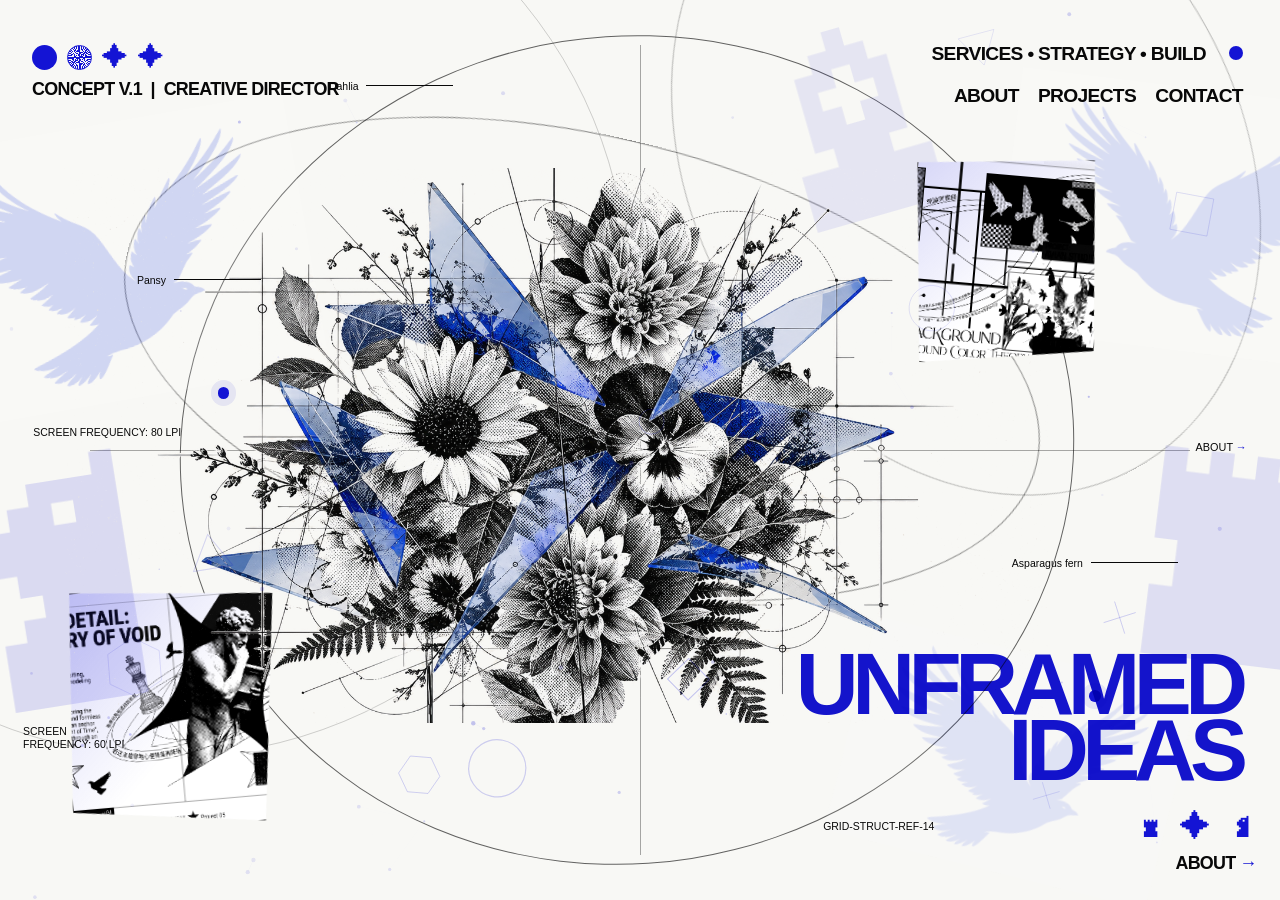
==== commit 6d2a6001: "Replace pointer glow with collision particles" ====
--- a/index.html
+++ b/index.html
@@ -9,7 +9,7 @@
   <meta property="og:image" content="https://zhoulyle224-web.github.io/assets/home-flora-collage.png">
   <meta property="og:type" content="website">
   <title>赵雪儿｜Framed Ideas</title>
-  <link rel="stylesheet" href="styles.css?v=20260827-motion-v1">
+  <link rel="stylesheet" href="styles.css?v=20260828-collision-v2">
 </head>
 <body data-page="home" class="flora-home">
   <main class="flora-stage">
@@ -70,6 +70,6 @@
 
     <a class="flora-side-link" href="about.html">ABOUT <span>→</span></a>
   </main>
-  <script src="app.js?v=20260827-motion-v1"></script>
+  <script src="app.js?v=20260828-collision-v2"></script>
 </body>
 </html>
--- a/styles.css
+++ b/styles.css
@@ -196,7 +196,6 @@
 .piece-b { right: -3%; top: 39%; font-size: clamp(230px, 29vw, 590px); transform: rotate(7deg); opacity: .11; }
 .piece-c { right: 28%; top: -4%; font-size: clamp(190px, 24vw, 490px); transform: rotate(-16deg); opacity: .08; }
 .motion-particles,
-.motion-tracking-light,
 .motion-click-ring {
   position: fixed;
   left: 0;
@@ -207,21 +206,8 @@
   z-index: 92;
   width: 100vw;
   height: 100vh;
-  opacity: .82;
-}
-.motion-tracking-light {
-  z-index: 91;
-  width: min(48vw, 660px);
-  aspect-ratio: 1;
-  border-radius: 50%;
-  opacity: 0;
-  transform: translate(-50%, -50%);
-  background: radial-gradient(circle, rgba(20,20,212,.105) 0, rgba(20,20,212,.048) 24%, rgba(20,20,212,.012) 47%, transparent 70%);
-  filter: blur(12px);
-  transition: opacity .5s ease;
-  will-change: translate;
-}
-.motion-pointer-active .motion-tracking-light { opacity: .55; }
+  opacity: .92;
+}
 .motion-click-ring {
   z-index: 139;
   width: 38px;
@@ -263,7 +249,6 @@
   opacity: 0;
   pointer-events: none;
   transform: translate(-50%, -50%);
-  box-shadow: 0 0 0 1px rgba(246,246,243,.68), 0 0 18px rgba(20,20,212,.13);
   transition: width .22s cubic-bezier(.2,.8,.2,1), height .22s cubic-bezier(.2,.8,.2,1), border-color .22s ease, background-color .22s ease, opacity .16s ease;
   will-change: translate, width, height;
 }
@@ -275,7 +260,6 @@
   width: 8px;
   height: 8px;
   background: var(--blue);
-  box-shadow: 0 0 10px rgba(20,20,212,.22);
   transform: translate(-50%, -50%) rotate(45deg);
   transition: width .2s ease, height .2s ease, transform .3s ease;
 }
@@ -300,7 +284,7 @@
 .cursor-orbit.is-down { width: 26px; height: 26px; background: rgba(20,20,212,.12); }
 .cursor-orbit.is-pulse { animation: cursor-impact .46s ease-out; }
 @keyframes cursor-orbit-spin { to { transform: rotate(360deg); } }
-@keyframes cursor-impact { 0% { box-shadow: 0 0 0 0 rgba(20,20,212,.34); } 100% { box-shadow: 0 0 0 20px rgba(20,20,212,0); } }
+@keyframes cursor-impact { 0%, 100% { scale: 1; } 45% { scale: 1.16; } }
 @keyframes motion-click-ring { from { opacity: .7; scale: .55; } to { opacity: 0; scale: 2.45; } }
 @keyframes motion-breathe { from { scale: 1; } to { scale: 1.014; } }
 @keyframes motion-orbit-a { from { transform: rotate(9deg) scale(.995); } to { transform: rotate(12deg) scale(1.015); } }
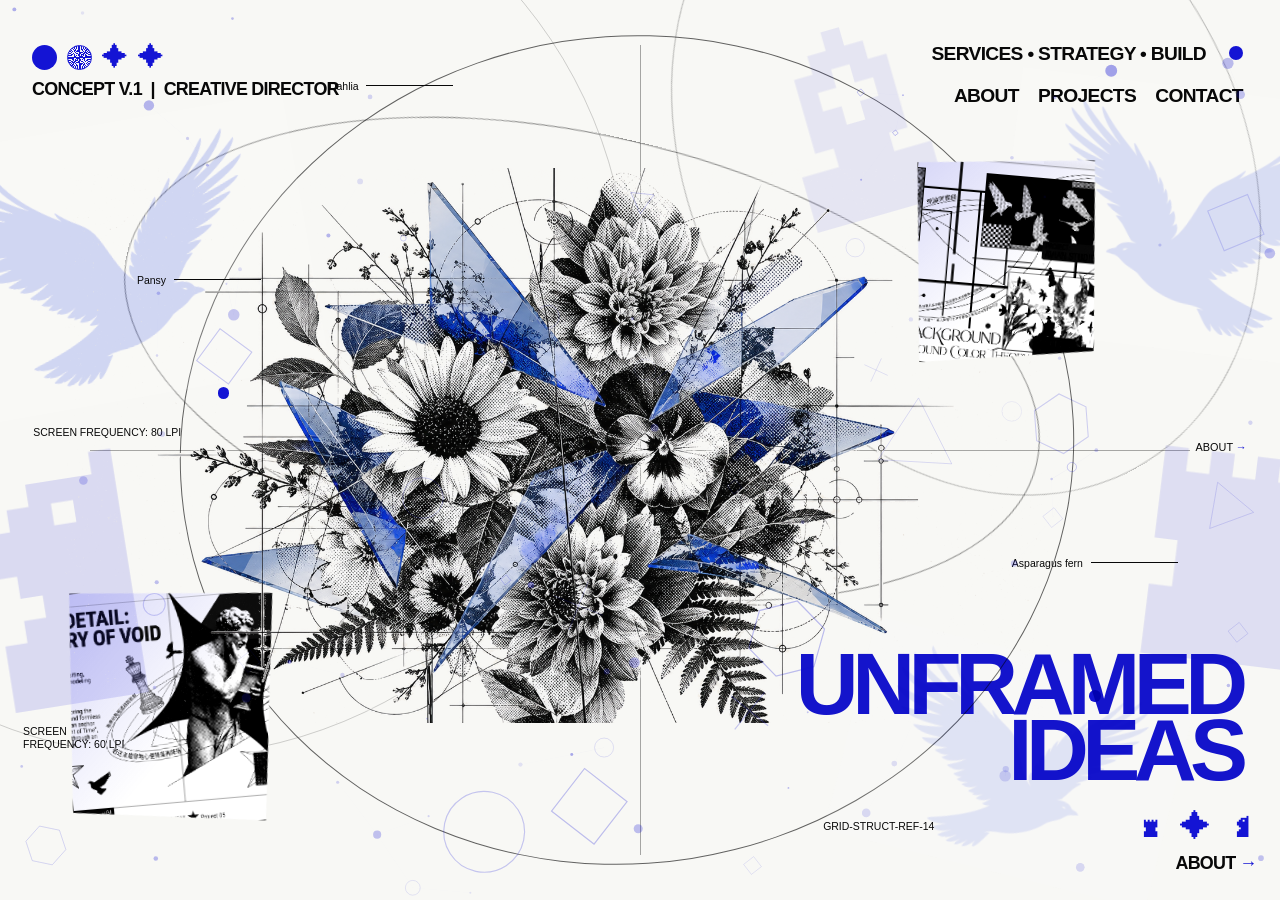
==== commit 3efcc463: "Refine particle motion and interactive feedback" ====
--- a/index.html
+++ b/index.html
@@ -9,7 +9,7 @@
   <meta property="og:image" content="https://zhoulyle224-web.github.io/assets/home-flora-collage.png">
   <meta property="og:type" content="website">
   <title>赵雪儿｜Framed Ideas</title>
-  <link rel="stylesheet" href="styles.css?v=20260828-collision-v2">
+  <link rel="stylesheet" href="styles.css?v=20260828-particles-v3">
 </head>
 <body data-page="home" class="flora-home">
   <main class="flora-stage">
@@ -70,6 +70,6 @@
 
     <a class="flora-side-link" href="about.html">ABOUT <span>→</span></a>
   </main>
-  <script src="app.js?v=20260828-collision-v2"></script>
+  <script src="app.js?v=20260828-particles-v3"></script>
 </body>
 </html>
--- a/styles.css
+++ b/styles.css
@@ -172,7 +172,7 @@
 .legacy-slice-a img { object-position: 48% 50%; }
 .legacy-slice-b { z-index: 7; right: 8vw; top: 17vh; width: clamp(145px, 15vw, 305px); height: clamp(145px, 24vh, 280px); transform: translateX(-6vw) rotate(5deg); clip-path: polygon(0 8%, 92% 0, 100% 88%, 10% 100%); }
 .legacy-slice-b img { object-position: 76% 20%; }
-.legacy-node { position: absolute; z-index: 8; width: clamp(11px, .9vw, 18px); aspect-ratio: 1; border-radius: 50%; background: var(--blue); box-shadow: 0 0 0 7px rgba(20,20,212,.08); will-change: translate; }
+.legacy-node { position: absolute; z-index: 8; width: clamp(11px, .9vw, 18px); aspect-ratio: 1; border-radius: 50%; background: var(--blue); will-change: translate; }
 .legacy-node-a { left: 17vw; top: 43vh; }
 .legacy-node-b { right: 14vw; bottom: 22vh; }
 .flora-fauna { position: absolute; z-index: 2; inset: 0; pointer-events: none; color: var(--blue); }
@@ -224,19 +224,15 @@
   transition: opacity .72s cubic-bezier(.2,.7,.2,1) var(--motion-delay, 0ms), filter .72s ease var(--motion-delay, 0ms), translate .72s cubic-bezier(.2,.7,.2,1) var(--motion-delay, 0ms);
 }
 .motion-enter.is-motion-visible { opacity: 1; filter: blur(0); translate: 0 0; }
-.motion-reactive { position: relative; }
-.motion-sheen {
-  position: absolute;
-  z-index: 25;
-  inset: 0;
-  display: block;
-  opacity: 0;
-  pointer-events: none;
-  background: radial-gradient(circle 180px at var(--sheen-x, 50%) var(--sheen-y, 50%), rgba(20,20,212,.16), rgba(20,20,212,.045) 38%, transparent 72%);
-  mix-blend-mode: multiply;
-  transition: opacity .35s ease;
-}
-.motion-reactive:hover > .motion-sheen { opacity: .72; }
+.motion-clickable {
+  transition: scale .16s cubic-bezier(.2,.8,.2,1), transform .2s ease, box-shadow .2s ease, background .2s ease, color .16s ease, outline-color .16s ease, outline-offset .16s ease;
+}
+.motion-clickable.is-motion-pressed {
+  scale: .955;
+  outline: 1px solid var(--blue);
+  outline-offset: -3px;
+}
+.motion-clickable.is-motion-activated { animation: motion-target-impact .4s cubic-bezier(.2,.75,.2,1); }
 .cursor-orbit {
   position: fixed;
   z-index: 140;
@@ -249,7 +245,7 @@
   opacity: 0;
   pointer-events: none;
   transform: translate(-50%, -50%);
-  transition: width .22s cubic-bezier(.2,.8,.2,1), height .22s cubic-bezier(.2,.8,.2,1), border-color .22s ease, background-color .22s ease, opacity .16s ease;
+  transition: width .22s cubic-bezier(.2,.8,.2,1), height .22s cubic-bezier(.2,.8,.2,1), border-color .22s ease, opacity .16s ease;
   will-change: translate, width, height;
 }
 .cursor-orbit::before {
@@ -277,15 +273,16 @@
 .cursor-orbit.is-interactive {
   width: 64px;
   height: 64px;
-  background: rgba(20,20,212,.055);
+  background: transparent;
   border-color: rgba(20,20,212,.72);
 }
 .cursor-orbit.is-interactive::before { width: 13px; height: 13px; transform: translate(-50%, -50%) rotate(135deg); }
-.cursor-orbit.is-down { width: 26px; height: 26px; background: rgba(20,20,212,.12); }
+.cursor-orbit.is-down { width: 26px; height: 26px; background: transparent; }
 .cursor-orbit.is-pulse { animation: cursor-impact .46s ease-out; }
 @keyframes cursor-orbit-spin { to { transform: rotate(360deg); } }
 @keyframes cursor-impact { 0%, 100% { scale: 1; } 45% { scale: 1.16; } }
 @keyframes motion-click-ring { from { opacity: .7; scale: .55; } to { opacity: 0; scale: 2.45; } }
+@keyframes motion-target-impact { 0% { scale: .955; } 52% { scale: 1.035; } 100% { scale: 1; } }
 @keyframes motion-breathe { from { scale: 1; } to { scale: 1.014; } }
 @keyframes motion-orbit-a { from { transform: rotate(9deg) scale(.995); } to { transform: rotate(12deg) scale(1.015); } }
 @keyframes motion-orbit-b { from { transform: rotate(-10deg) scale(1.01); } to { transform: rotate(-7deg) scale(.99); } }
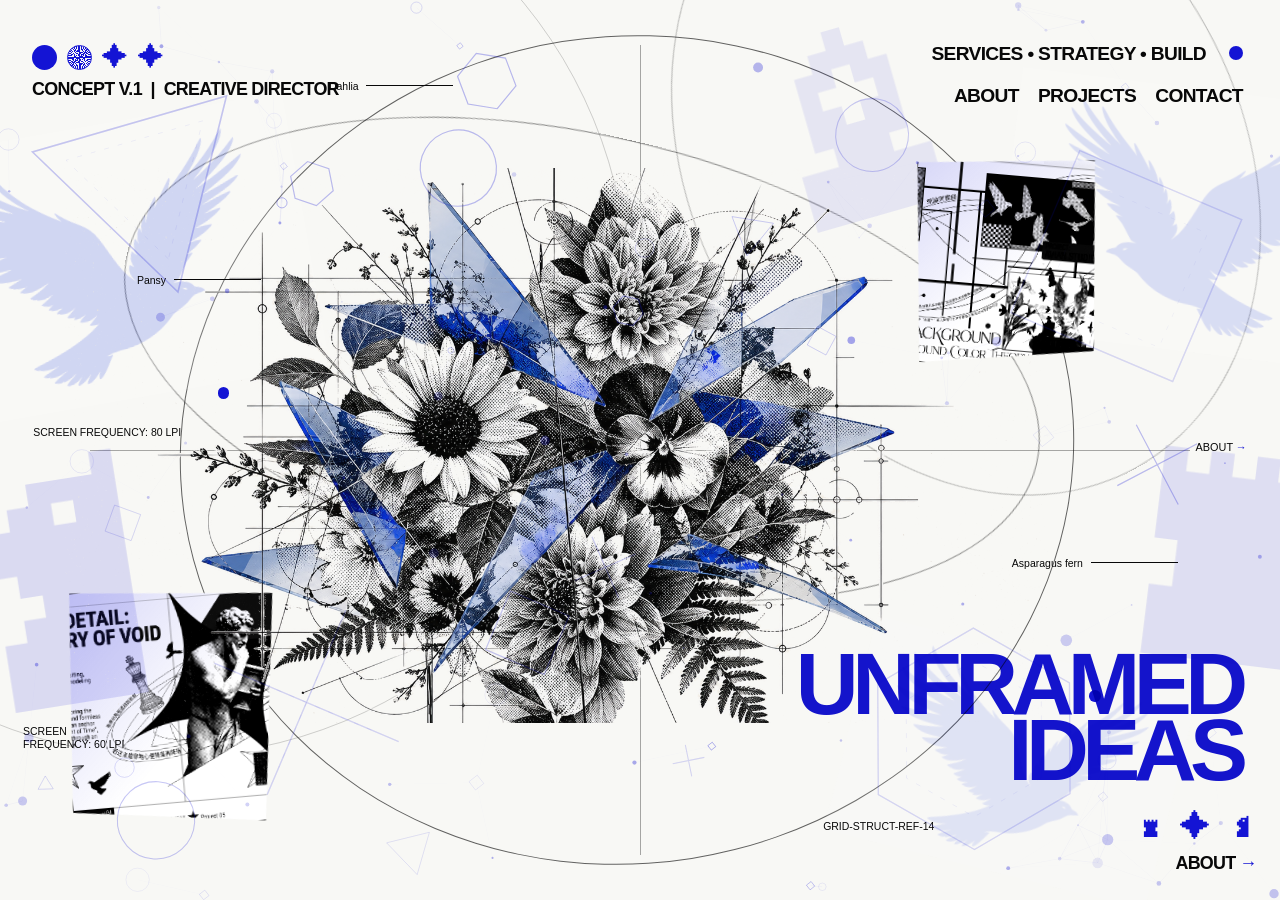
==== commit 27e734a0: "Add layered large geometry motion" ====
--- a/index.html
+++ b/index.html
@@ -9,7 +9,7 @@
   <meta property="og:image" content="https://zhoulyle224-web.github.io/assets/home-flora-collage.png">
   <meta property="og:type" content="website">
   <title>赵雪儿｜Framed Ideas</title>
-  <link rel="stylesheet" href="styles.css?v=20260828-particles-v3">
+  <link rel="stylesheet" href="styles.css?v=20260828-geometry-v4">
 </head>
 <body data-page="home" class="flora-home">
   <main class="flora-stage">
@@ -70,6 +70,6 @@
 
     <a class="flora-side-link" href="about.html">ABOUT <span>→</span></a>
   </main>
-  <script src="app.js?v=20260828-particles-v3"></script>
+  <script src="app.js?v=20260828-geometry-v4"></script>
 </body>
 </html>
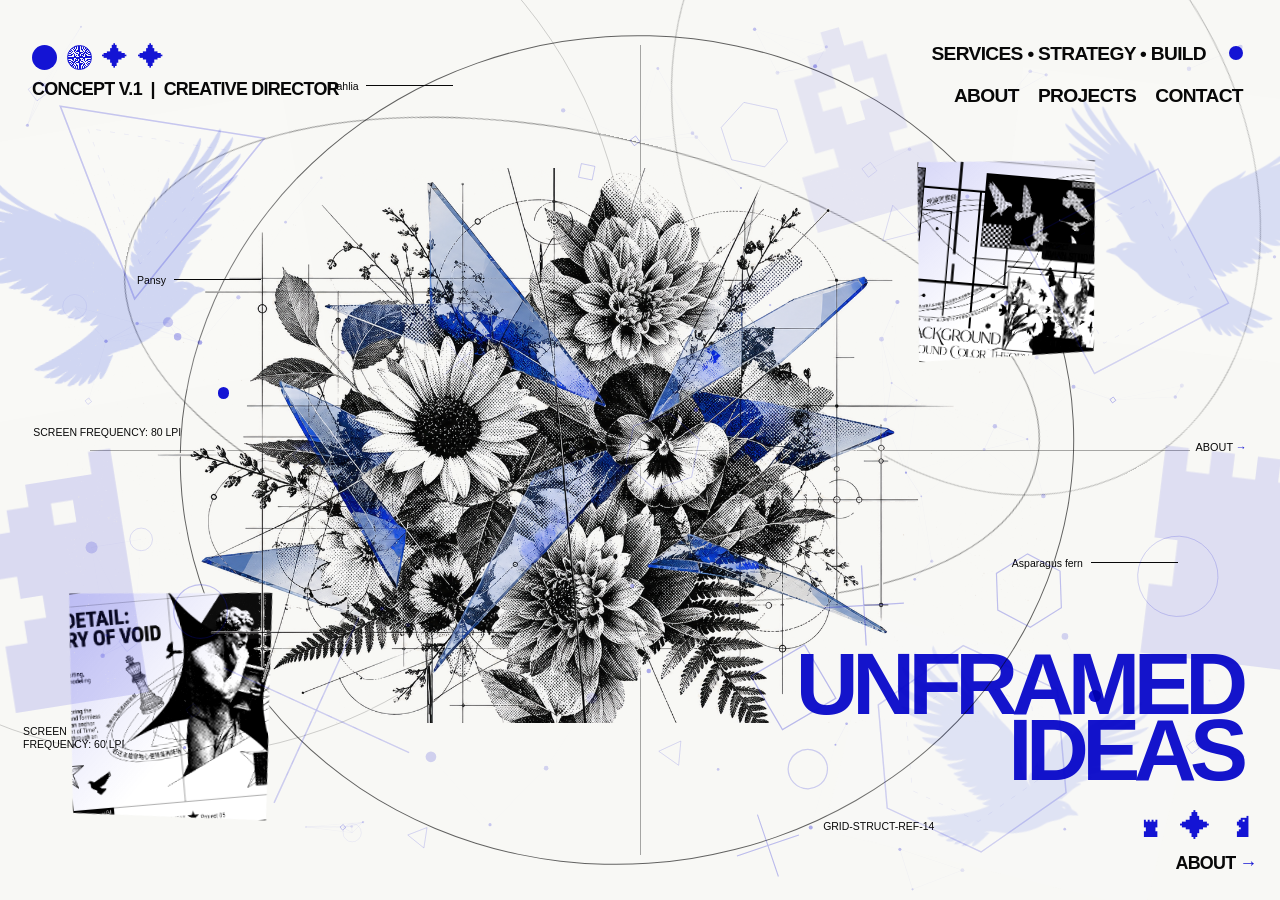
==== commit 9aec1a40: "Make geometry react to pointer" ====
--- a/index.html
+++ b/index.html
@@ -9,7 +9,7 @@
   <meta property="og:image" content="https://zhoulyle224-web.github.io/assets/home-flora-collage.png">
   <meta property="og:type" content="website">
   <title>赵雪儿｜Framed Ideas</title>
-  <link rel="stylesheet" href="styles.css?v=20260828-geometry-v4">
+  <link rel="stylesheet" href="styles.css?v=20260828-reactive-v5">
 </head>
 <body data-page="home" class="flora-home">
   <main class="flora-stage">
@@ -70,6 +70,6 @@
 
     <a class="flora-side-link" href="about.html">ABOUT <span>→</span></a>
   </main>
-  <script src="app.js?v=20260828-geometry-v4"></script>
+  <script src="app.js?v=20260828-reactive-v5"></script>
 </body>
 </html>
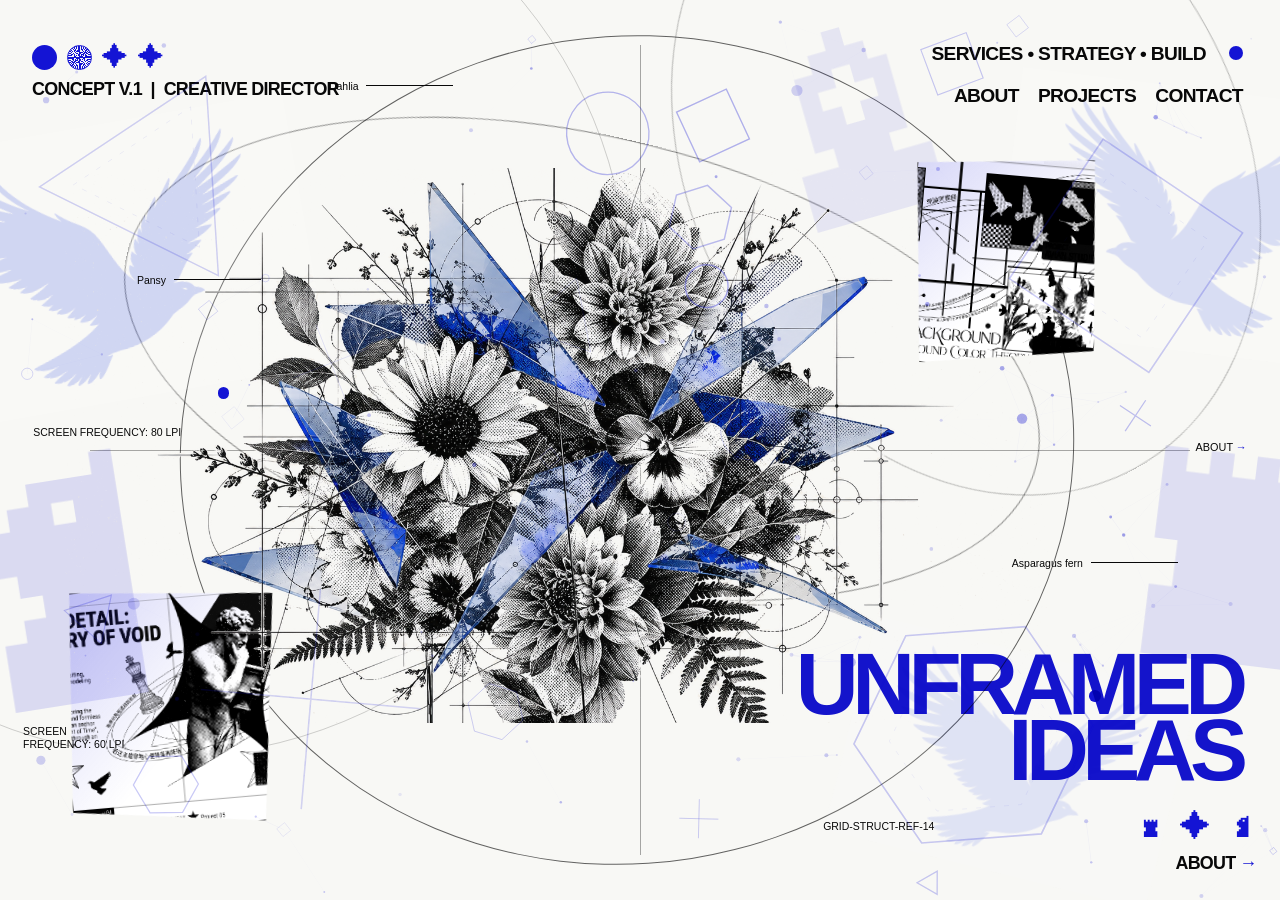
==== commit ae09891e: "Strengthen pointer particle response" ====
--- a/index.html
+++ b/index.html
@@ -9,7 +9,7 @@
   <meta property="og:image" content="https://zhoulyle224-web.github.io/assets/home-flora-collage.png">
   <meta property="og:type" content="website">
   <title>赵雪儿｜Framed Ideas</title>
-  <link rel="stylesheet" href="styles.css?v=20260828-reactive-v5">
+  <link rel="stylesheet" href="styles.css?v=20260828-magnetic-v6">
 </head>
 <body data-page="home" class="flora-home">
   <main class="flora-stage">
@@ -70,6 +70,6 @@
 
     <a class="flora-side-link" href="about.html">ABOUT <span>→</span></a>
   </main>
-  <script src="app.js?v=20260828-reactive-v5"></script>
+  <script src="app.js?v=20260828-magnetic-v6"></script>
 </body>
 </html>
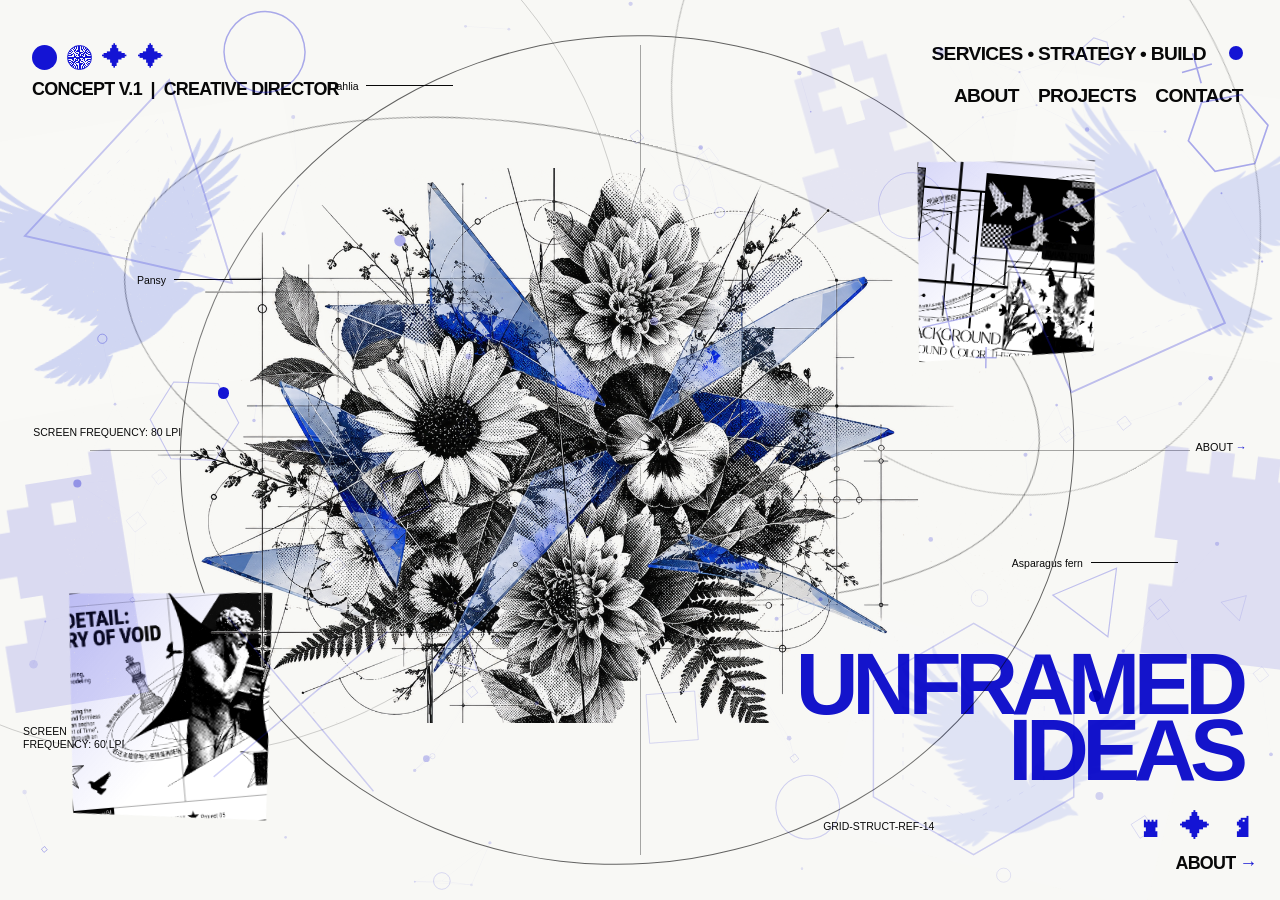
==== commit 7b164d78: "Remove pointer particle links" ====
--- a/index.html
+++ b/index.html
@@ -9,7 +9,7 @@
   <meta property="og:image" content="https://zhoulyle224-web.github.io/assets/home-flora-collage.png">
   <meta property="og:type" content="website">
   <title>赵雪儿｜Framed Ideas</title>
-  <link rel="stylesheet" href="styles.css?v=20260828-magnetic-v6">
+  <link rel="stylesheet" href="styles.css?v=20260828-repel-v7">
 </head>
 <body data-page="home" class="flora-home">
   <main class="flora-stage">
@@ -70,6 +70,6 @@
 
     <a class="flora-side-link" href="about.html">ABOUT <span>→</span></a>
   </main>
-  <script src="app.js?v=20260828-magnetic-v6"></script>
+  <script src="app.js?v=20260828-repel-v7"></script>
 </body>
 </html>
